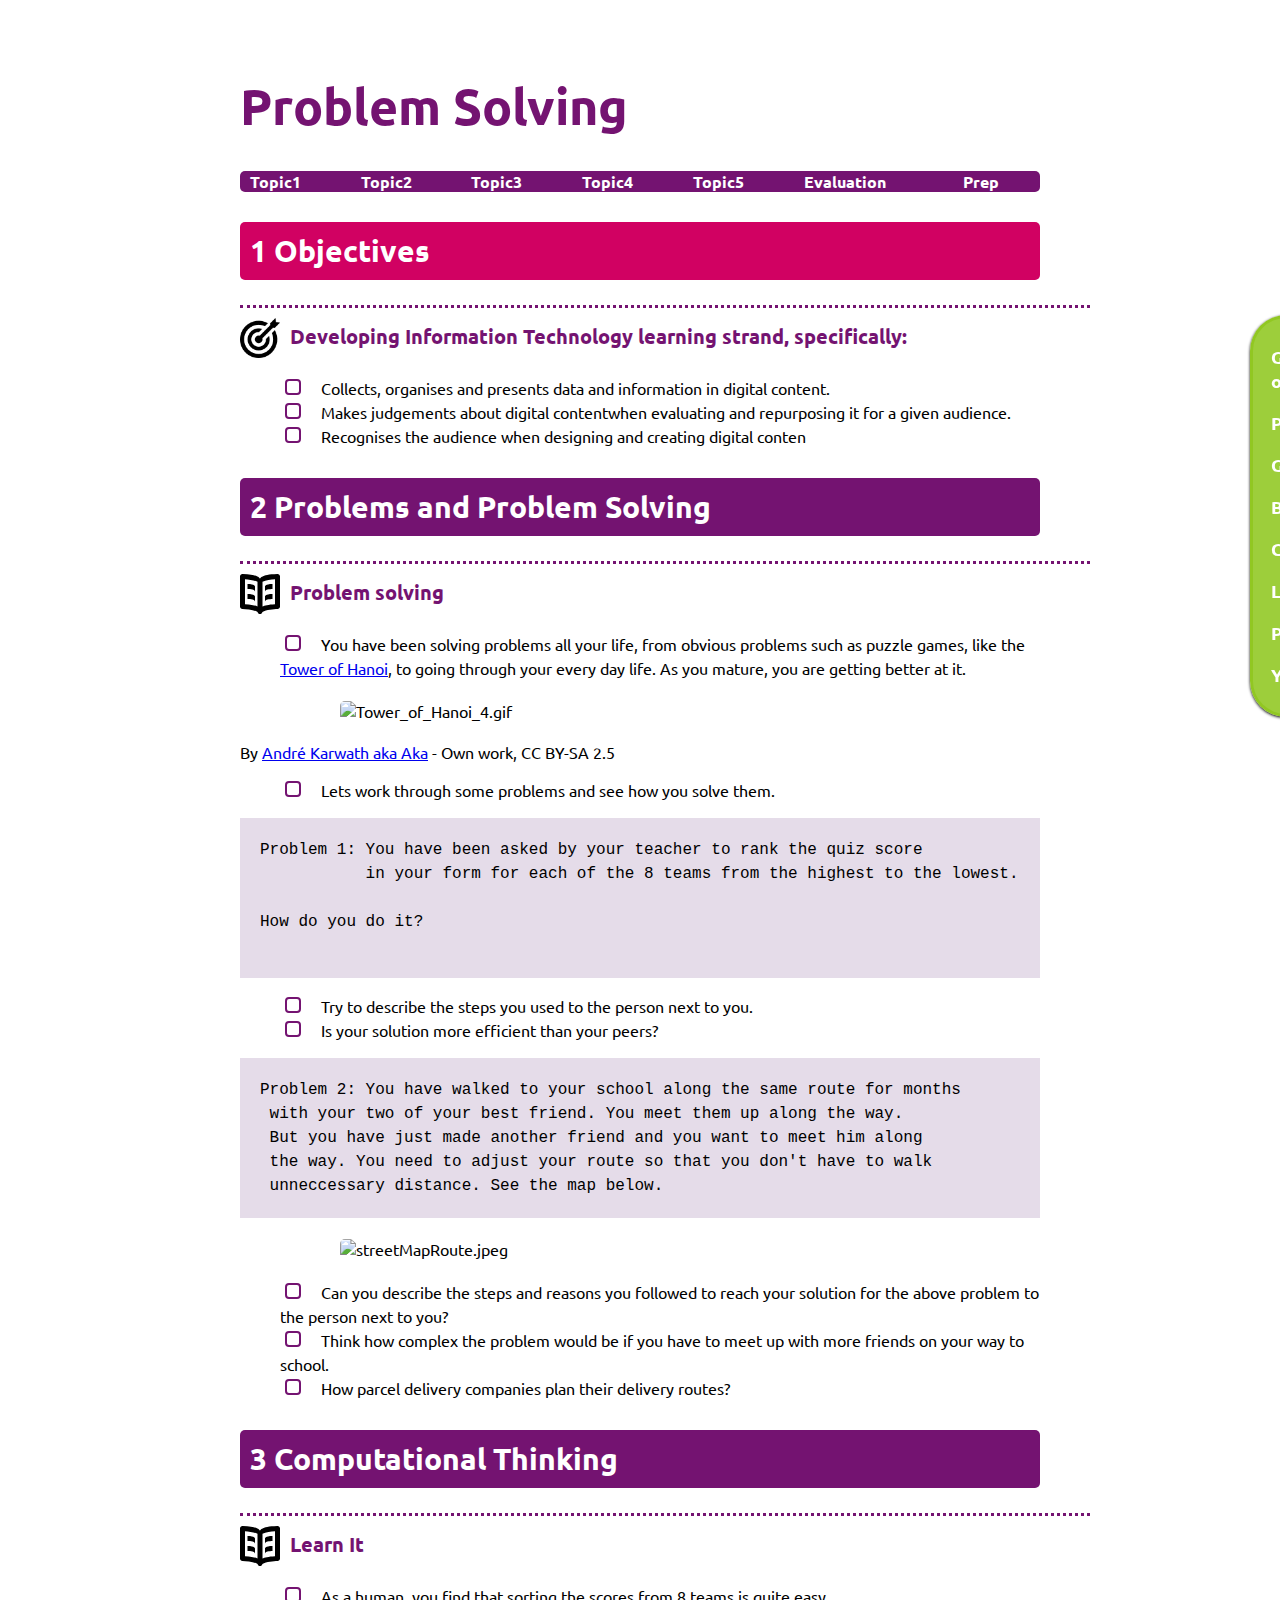
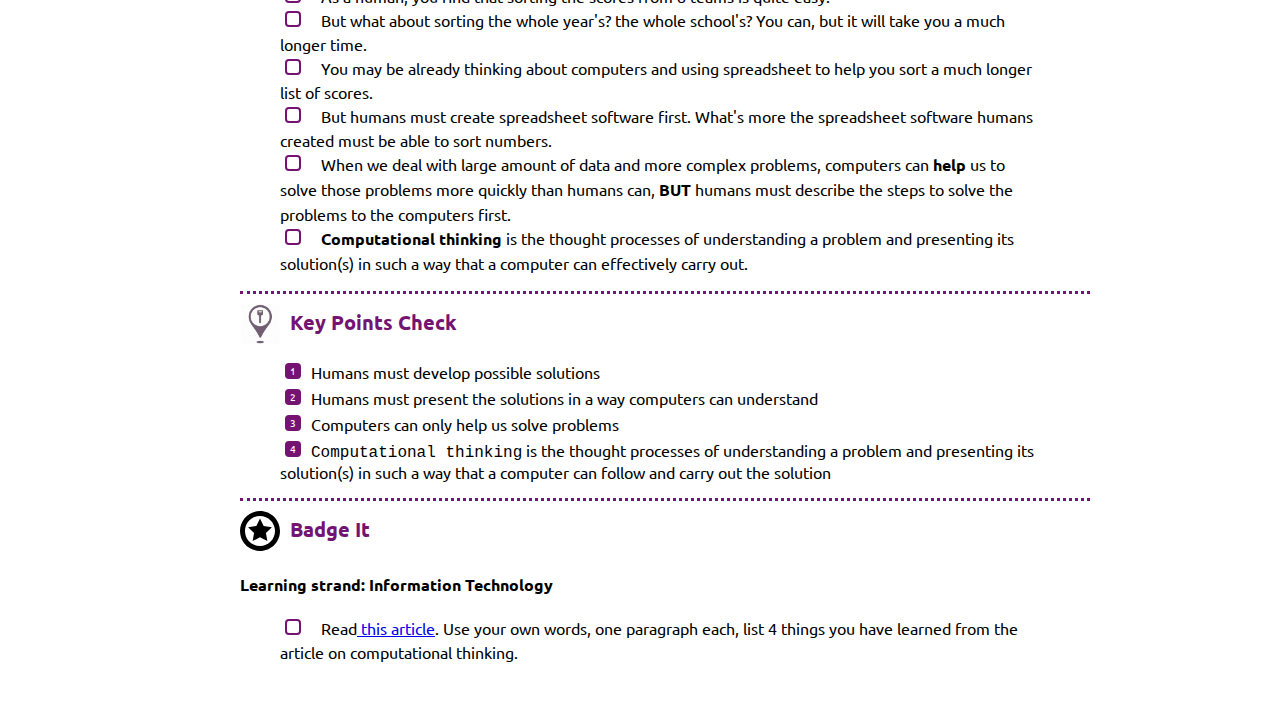
==== pages/1_Lesson.html @ 2495adf1 "updated js" ====
<?xml version="1.0" encoding="utf-8"?>
<!DOCTYPE html PUBLIC "-//W3C//DTD XHTML 1.0 Strict//EN"
"http://www.w3.org/TR/xhtml1/DTD/xhtml1-strict.dtd">
<html xmlns="http://www.w3.org/1999/xhtml" lang="en" xml:lang="en">
<head>
<meta http-equiv="Content-Type" content="text/html;charset=utf-8" />
<meta name="viewport" content="width=device-width, initial-scale=1" />
<title>Problem Solving</title>
<meta name="generator" content="Org mode" />
<meta name="author" content="X Ellis" />
<link rel="stylesheet" type="text/css" href="css/styles.css"/>
<link href='http://fonts.googleapis.com/css?family=Ubuntu+Mono|Ubuntu' rel='stylesheet' type='text/css'>
<script src="http://ajax.googleapis.com/ajax/libs/jquery/1.9.1/jquery.min.js" type="text/javascript"></script>
<script src="js/navbar.js" type="text/javascript"></script>
<script src="js/strikeThrough.js" type="text/javascript"></script>
<script type="text/javascript">
// @license magnet:?xt=urn:btih:e95b018ef3580986a04669f1b5879592219e2a7a&dn=public-domain.txt Public Domain
<!--/*--><![CDATA[/*><!--*/
     function CodeHighlightOn(elem, id)
     {
       var target = document.getElementById(id);
       if(null != target) {
         elem.classList.add("code-highlighted");
         target.classList.add("code-highlighted");
       }
     }
     function CodeHighlightOff(elem, id)
     {
       var target = document.getElementById(id);
       if(null != target) {
         elem.classList.remove("code-highlighted");
         target.classList.remove("code-highlighted");
       }
     }
    /*]]>*///-->
// @license-end
</script>
</head>
<body>
<div id="content">
<h1 class="title">Problem Solving</h1>

<div id="stickyribbon">
    <ul>
      <li><a href="1_Lesson.html">Topic1</a></li>
      <li><a href="2_Lesson.html">Topic2</a></li>
      <li><a href="3_Lesson.html">Topic3</a></li>
      <li><a href="4_Lesson.html">Topic4</a></li>
      <li><a href="5_Lesson.html">Topic5</a></li>
      <li><a href="Evaluation.html">Evaluation</a></li>
      <li><a href="homework.html">Prep</a></li>

    </ul>
  </div>

<div id="underlay" onclick="underlayoff()">
</div>
<div id="overlay" onclick="overlayoff()">
</div>
<div id=overlayMenu>
<p onclick="overlayon('hsla(0, 0%, 50%, 0.5)')">Grey overlay</p>
<p onclick="underlayon('hsla(300,100%,50%, 0.3)')">Pink</p>
<p onclick="underlayon('hsla(80, 90%, 40%, 0.4)')">Green</p>
<p onclick="underlayon('hsla(240,100%,50%,0.2)')">Blue</p>
<p onclick="underlayon('hsla(40,100%,50%,0.3)')">Cream</p>
<p onclick="underlayon('hsla(300,100%,40%,0.3)')">Liliac</p>
<p onclick="underlayon('hsla(300,100%,25%,0.3)')">Purple</p>
<p onclick="underlayon('hsla(60,100%,50%,0.3)')">Yellow</p>
</div>
<div id="outline-container-org417390e" class="outline-2 objectives">
<h2 id="org417390e"><span class="section-number-2">1</span> Objectives</h2>
<div class="outline-text-2" id="text-1">
</div>
<div id="outline-container-org5d5df6d" class="outline-3 learn">
<h3 id="org5d5df6d">Developing <b>Information Technology</b> learning strand, specifically:</h3>
<div class="outline-text-3" id="text-org5d5df6d">
<ul class="org-ul">
<li>Collects, organises and presents data and information in digital content.</li>
<li>Makes judgements about digital contentwhen evaluating and repurposing it for a given audience.</li>
<li>Recognises the audience when designing and creating digital conten</li>
</ul>
</div>
</div>
</div>
<div id="outline-container-orga547b68" class="outline-2 activity">
<h2 id="orga547b68"><span class="section-number-2">2</span> Problems and Problem Solving</h2>
<div class="outline-text-2" id="text-2">
</div>

<div id="outline-container-orgbf888e5" class="outline-3 learn">
<h3 id="orgbf888e5">Problem solving</h3>
<div class="outline-text-3" id="text-orgbf888e5">
<ul class="org-ul">
<li>You have been solving problems all your life, from obvious problems such as puzzle games, like the <a href="https://en.wikipedia.org/wiki/Tower_of_Hanoi">Tower of Hanoi</a>, to going through your every day life. As you mature, you are getting better at it.</li>
</ul>


<div id="org8a269d0" class="figure">
<p><img src="./img/Tower_of_Hanoi_4.gif" alt="Tower_of_Hanoi_4.gif" />
</p>
</div>

<p>
By <a href="https://commons.wikimedia.org/w/index.php?curid%3D85401">André Karwath aka Aka</a> - Own work, CC BY-SA 2.5
</p>

<ul class="org-ul">
<li>Lets work through some problems and see how you solve them.</li>
</ul>

<pre class="example">
Problem 1: You have been asked by your teacher to rank the quiz score 
	   in your form for each of the 8 teams from the highest to the lowest.

How do you do it? 

</pre>
<ul class="org-ul">
<li>Try to describe the steps you used to the person next to you.</li>
<li>Is your solution more efficient than your peers?</li>
</ul>


<pre class="example">
Problem 2: You have walked to your school along the same route for months
 with your two of your best friend. You meet them up along the way. 
 But you have just made another friend and you want to meet him along
 the way. You need to adjust your route so that you don't have to walk
 unneccessary distance. See the map below.
</pre>

<div id="org7ab7566" class="figure">
<p><img src="./img/streetMapRoute.jpeg" alt="streetMapRoute.jpeg" />
</p>
</div>

<ul class="org-ul">
<li>Can you describe the steps and reasons you followed to reach your solution for the above problem to the person next to you?</li>
<li>Think how complex the problem would be if you have to meet up with more friends on your way to school.</li>
<li>How parcel delivery companies plan their delivery routes?</li>
</ul>
</div>
</div>
</div>

<div id="outline-container-orgf8fdc38" class="outline-2 activity">
<h2 id="orgf8fdc38"><span class="section-number-2">3</span> Computational Thinking</h2>
<div class="outline-text-2" id="text-3">
</div>
<div id="outline-container-org9c35dc2" class="outline-3 learn">
<h3 id="org9c35dc2">Learn It</h3>
<div class="outline-text-3" id="text-org9c35dc2">
<ul class="org-ul">
<li>As a human, you find that sorting the scores from 8 teams is quite easy.</li>
<li>But what about sorting the whole year's? the whole school's? You can, but it will take you a much longer time.</li>
<li>You may be already thinking about computers and using spreadsheet to help you sort a much longer list of scores.</li>
<li>But humans must create spreadsheet software first. What's more the spreadsheet software humans created must be able to sort numbers.</li>
<li>When we deal with large amount of data and more complex problems, computers can <b>help</b> us to solve those problems more quickly than humans can, <b>BUT</b> humans must describe the steps to solve the problems to the computers first.</li>
<li><b>Computational thinking</b> is the thought processes of understanding a problem and presenting its solution(s) in such a way that a computer can effectively carry out.</li>
</ul>
</div>
</div>

<div id="outline-container-orge71a088" class="outline-3 key">
<h3 id="orge71a088">Key Points Check</h3>
<div class="outline-text-3" id="text-orge71a088">
<ol class="org-ol">
<li>Humans must develop possible solutions</li>
<li>Humans must present the solutions in a way computers can understand</li>
<li>Computers can only help us solve problems</li>
<li><code>Computational thinking</code> is the thought processes of understanding a problem and presenting its solution(s) in such a way that a computer can follow and carry out the solution</li>
</ol>
</div>
</div>
<div id="outline-container-org8fd974e" class="outline-3 badge">
<h3 id="org8fd974e">Badge It</h3>
<div class="outline-text-3" id="text-org8fd974e">
</div>
<div id="outline-container-org3218af1" class="outline-4">
<h4 id="org3218af1">Learning strand: <b>Information Technology</b></h4>
<div class="outline-text-4" id="text-org3218af1">
<ul class="org-ul">
<li>Read<a href="http://www.bcs.org/content/ConWebDoc/55416"> this article</a>. Use your own words, one paragraph each, list 4 things you have learned from the article on computational thinking.</li>
</ul>
</div>
</div>
</div>
</div>
</div>
</body>
</html>
---- pages/css/styles.css ----
/*YEAR 7 Colours*/
/*
@scheme-color: #0071BB;
@scheme-color-secondary: #E0E7F5;
*/
/*YEAR 8 Colours*/
/*YEAR 9 Colours*/
/*
@scheme-color: #D12229;
@scheme-color-secondary: #F7E4DC;
*/
/*!
 * "Fork me on GitHub" CSS ribbon v0.1.1 | MIT License
 * https://github.com/simonwhitaker/github-fork-ribbon-css
*/
/* Left will inherit from right (so we don't need to duplicate code) */
.github-fork-ribbon {
  /* The right and left classes determine the side we attach our banner to */
  position: absolute;
  /* Add a bit of padding to give some substance outside the "stitching" */
  padding: 2px 0;
  /* Set the base colour */
  background-color: #741371;
  /* Set a gradient: transparent black at the top to almost-transparent black at the bottom */
  background-image: -webkit-gradient(linear, left top, left bottom, from(rgba(0, 0, 0, 0)), to(rgba(0, 0, 0, 0.15)));
  background-image: -webkit-linear-gradient(top, rgba(0, 0, 0, 0), rgba(0, 0, 0, 0.15));
  background-image: -moz-linear-gradient(top, rgba(0, 0, 0, 0), rgba(0, 0, 0, 0.15));
  background-image: -ms-linear-gradient(top, rgba(0, 0, 0, 0), rgba(0, 0, 0, 0.15));
  background-image: -o-linear-gradient(top, rgba(0, 0, 0, 0), rgba(0, 0, 0, 0.15));
  background-image: linear-gradient(to bottom, rgba(0, 0, 0, 0), rgba(0, 0, 0, 0.15));
  /* Add a drop shadow */
  -webkit-box-shadow: 0 2px 3px 0 rgba(0, 0, 0, 0.5);
  -moz-box-shadow: 0 2px 3px 0 rgba(0, 0, 0, 0.5);
  box-shadow: 0 2px 3px 0 rgba(0, 0, 0, 0.5);
  /* Set the font */
  font: 700 13px "Helvetica Neue", Helvetica, Arial, sans-serif;
  z-index: 9999;
  pointer-events: auto;
}
.github-fork-ribbon a,
.github-fork-ribbon a:hover {
  /* Set the text properties */
  color: #fff;
  text-decoration: none;
  text-shadow: 0 -1px rgba(0, 0, 0, 0.5);
  text-align: center;
  /* Set the geometry. If you fiddle with these you'll also need
     to tweak the top and right values in .github-fork-ribbon. */
  width: 200px;
  line-height: 20px;
  /* Set the layout properties */
  display: inline-block;
  padding: 2px 0;
  /* Add "stitching" effect */
  border-width: 1px 0;
  border-style: dotted;
  border-color: #fff;
  border-color: rgba(255, 255, 255, 0.7);
}
.github-fork-ribbon-wrapper {
  width: 150px;
  height: 150px;
  position: absolute;
  overflow: hidden;
  top: 0;
  z-index: 9999;
  pointer-events: none;
}
.github-fork-ribbon-wrapper.fixed {
  position: fixed;
}
.github-fork-ribbon-wrapper.left {
  left: 0;
}
.github-fork-ribbon-wrapper.right {
  right: 0;
}
.github-fork-ribbon-wrapper.left-bottom {
  position: fixed;
  top: inherit;
  bottom: 0;
  left: 0;
}
.github-fork-ribbon-wrapper.right-bottom {
  position: fixed;
  top: inherit;
  bottom: 0;
  right: 0;
}
.github-fork-ribbon-wrapper.right .github-fork-ribbon {
  top: 42px;
  right: -43px;
  -webkit-transform: rotate(45deg);
  -moz-transform: rotate(45deg);
  -ms-transform: rotate(45deg);
  -o-transform: rotate(45deg);
  transform: rotate(45deg);
}
.github-fork-ribbon-wrapper.left .github-fork-ribbon {
  top: 42px;
  left: -43px;
  -webkit-transform: rotate(-45deg);
  -moz-transform: rotate(-45deg);
  -ms-transform: rotate(-45deg);
  -o-transform: rotate(-45deg);
  transform: rotate(-45deg);
}
.github-fork-ribbon-wrapper.left-bottom .github-fork-ribbon {
  top: 80px;
  left: -43px;
  -webkit-transform: rotate(45deg);
  -moz-transform: rotate(45deg);
  -ms-transform: rotate(45deg);
  -o-transform: rotate(45deg);
  transform: rotate(45deg);
}
.github-fork-ribbon-wrapper.right-bottom .github-fork-ribbon {
  top: 80px;
  right: -43px;
  -webkit-transform: rotate(-45deg);
  -moz-transform: rotate(-45deg);
  -ms-transform: rotate(-45deg);
  -o-transform: rotate(-45deg);
  transform: rotate(-45deg);
}
/*Main Styles*/
* {
  margin: 0px padding: 0px;
  font: Arial, Helvetica, sans-serif;
}
html {
  font-family: 'Ubuntu', Helvetica, Arial, sans-serif;
  text-align: center;
  background: #FFF;
}
body {
  max-width: 800px;
  background: #FFFFFF;
  text-align: left;
  padding: 20px;
  font-size: 16px;
  margin: 20px auto;
  clear: both;
}
p code {
  border-radius: 4px 4px 4px 4px;
  background: #E5DCE9;
  padding: 2px 5px;
  -webkit-hyphens: none;
  -moz-hyphens: none;
  hyphens: none;
  white-space: pre-wrap;
  /* css-3 */
  white-space: -moz-pre-wrap !important;
  /* Mozilla, since 1999 */
  white-space: -pre-wrap;
  /* Opera 4-6 */
  white-space: -o-pre-wrap;
  /* Opera 7 */
}
pre {
  font-size: 16px;
  font-family: 'Ubuntu mono', "Courier New", Courier, monospace;
  font-weight: 400;
  line-height: 1.5;
  clear: both;
  background: #E5DCE9;
  padding: 20px;
  -webkit-hyphens: none;
  -moz-hyphens: none;
  hyphens: none;
  overflow: auto;
}
/* CSS For Lesson*/
.link-heading {
  font-size: 15px;
  background: #741371;
  margin-top: 10px;
  padding: 10px 10px;
  border-radius: 3px;
}
.link-heading a:link {
  color: #FFFFFF;
}
.link-heading a:visited {
  color: #FFFFFF;
}
.link-heading a:hover {
  color: #808080;
}
.link-heading a:link {
  color: #FFFFFF;
}
h1 {
  font-size: 50px;
  color: #741371;
  margin-left: auto;
  margin-right: auto;
}
.activity h2 {
  font-size: 30px;
  color: #FFF;
  background: #741371;
  margin-top: 30px;
  padding: 10px 10px;
  border-radius: 5px;
}
.activity img,
video {
  padding: 5px;
  border-radius: 10px;
  margin-left: auto;
  margin-right: auto;
  display: block;
  max-width: 600px;
}
.activity iframe,
object {
  padding: 5px;
  margin-left: auto;
  margin-right: auto;
  display: block;
  max-width: 1000px;
}
.objectives h2 {
  font-size: 30px;
  color: #FFF;
  background: #d10162;
  margin-top: 30px;
  padding: 10px 10px;
  border-radius: 5px;
}
/* CSS for sub activities*/
.learn h3 {
  background-image: url(icons/Learn.svg);
}
.key h3 {
  background-image: url(icons/keypoint.png);
}
.silver h3 {
  background-image: url(icons/silver.png);
}
.gold h3 {
  background-image: url(icons/gold.png);
}
.platinum h3 {
  background-image: url(icons/platinum.png);
}
.research h3 {
  background-image: url(icons/Research.png);
}
.design h3 {
  background-image: url(icons/Design.png);
}
.build h3 {
  background-image: url(icons/Build.png);
}
.test h3 {
  background-image: url(icons/Test.png);
}
.run h3 {
  background-image: url(icons/Run.svg);
}
.document h3 {
  background-image: url(icons/Document.png);
}
.code h3 {
  background-image: url(icons/Code.svg);
}
.program h3 {
  background-image: url(icons/Program.png);
}
.try h3 {
  background-image: url(icons/Try.svg);
}
.badge h3 {
  background-image: url(icons/Badge.svg);
}
.save h3 {
  background-image: url(icons/Save.svg);
}
.objectives h3 {
  background-image: url(icons/objectives.png);
}
h3 {
  color: #741371;
  background-position: 0px 10px;
  background-size: 40px 40px;
  background-repeat: no-repeat;
  margin-bottom: 10px;
  margin-top: 10px;
  padding-bottom: 10px;
  padding-top: 15px;
  padding-left: 50px;
  font-size: 20px;
  /*float: left;*/
  width: 100%;
  border-top: 3px dotted #741371;
}
/*CSS FOR LISTS*/
.org-ul li:before {
  clear: none;
  font-size: 16px;
  line-height: 24px;
  margin-top: 3px;
  list-style-position: outside;
  margin-left: 5px;
  content: " ";
  border-radius: 4px;
  border: 2px solid #741371;
  padding: 6px 6px;
  margin-right: 20px;
  float: left;
}
.org-ol {
  list-style-type: none;
  list-style-type: decimal !ie;
  /*IE 7- hack*/
  counter-reset: li-counter;
}
.org-ol > li {
  position: relative;
  margin-bottom: 6px;
}
.org-ol > li:before {
  clear: none;
  color: white;
  background-color: #741371;
  font-size: 10px;
  line-height: 10px;
  margin: 1px;
  list-style-position: outside;
  margin-left: 5px;
  content: " ";
  border-radius: 4px;
  padding: 3px 5px 3px 5px;
  margin-right: 10px;
  float: left;
  content: counter(li-counter);
  counter-increment: li-counter;
}
.org-ul {
  list-style-type: none;
  line-height: 24px;
}
blockquote {
  text-align: center;
  font-family: Georgia,serif;
  font-size: 18px;
  font-style: italic;
  width: 600px;
  margin-left: 100px;
  padding: 0.25em 40px;
  line-height: 1.45;
  position: relative;
  color: #383838;
}
blockquote:before {
  display: block;
  content: "\201C";
  font-size: 80px;
  position: absolute;
  left: -20px;
  top: -20px;
  color: #7a7a7a;
}
blockquote:after {
  display: block;
  content: "\201D";
  font-size: 80px;
  position: absolute;
  right: -20px;
  bottom: -60px;
  color: #7a7a7a;
}
blockquote cite {
  color: #999999;
  font-size: 14px;
  display: block;
  margin-top: 5px;
}
blockquote cite:before {
  content: "\2014 \2009";
}
/*TABLES GRRR*/
table {
  border: 1px solid #741371;
  border-collapse: collapse;
  width: 100%;
  text-align: center;
}
table th {
  background: #E5DCE9;
  border: 1px solid #741371;
  color: #741371;
}
table td {
  border: 1px solid #741371;
}
/*Maths*/
math {
  font-size: 200%;
}
/*Floating Nav Bar*/
#stickyribbon {
  width: 800px;
  background: #741371;
  border-radius: 5px;
  position: static;
  top: 0
	      margin:15px 0;
}
#stickyribbon ul {
  display: table;
  width: 100%;
  list-style-type: none;
  padding: 0;
  margin: 0;
}
#stickyribbon li {
  display: table-cell;
  font-size: 16px;
  font-weight: bold;
  vertical-align: middle;
  padding: 0 10px;
}
#stickyribbon li a {
  display: block;
  color: #fff;
  text-decoration: none;
}
#stickyribbon li a:hover {
  color: #E5DCE9;
}
.strike {
  text-decoration: line-through;
}
/* CSS for overlay colours */
#overlayMenu {
  position: fixed;
  right: -3em;
  transition: 0.3s;
  top: 40%;
  width: 3em;
  margin: -2.5em 0 0 0;
  z-index: 5;
  background: rgba(133, 194, 10, 0.8);
  color: white;
  font-weight: bold;
  font-size: large;
  text-align: left;
  border: solid rgba(133, 194, 10, 0.5);
  border-right: none;
  padding: 0.5em 0.5em 0.5em 1em;
  box-shadow: 0 1px 3px black;
  border-radius: 2em 0.5em 0.5em 2em;
}
#overlayMenu ul {
  list-style-type: none;
}
#overlayMenu:hover {
  right: 0;
}
#overlay {
  position: fixed;
  display: none;
  width: 100%;
  height: 100%;
  top: 0;
  left: 0;
  right: 0;
  bottom: 0;
  /* background-color: rgba(0,0,0,0.5);*/
  z-index: 2;
  cursor: pointer;
}
#underlay {
  position: fixed;
  display: none;
  width: 100%;
  height: 100%;
  top: 0;
  left: 0;
  right: 0;
  bottom: 0;
  /* background-color: rgba(0,0,0,0.5);*/
  z-index: 0;
  cursor: pointer;
}
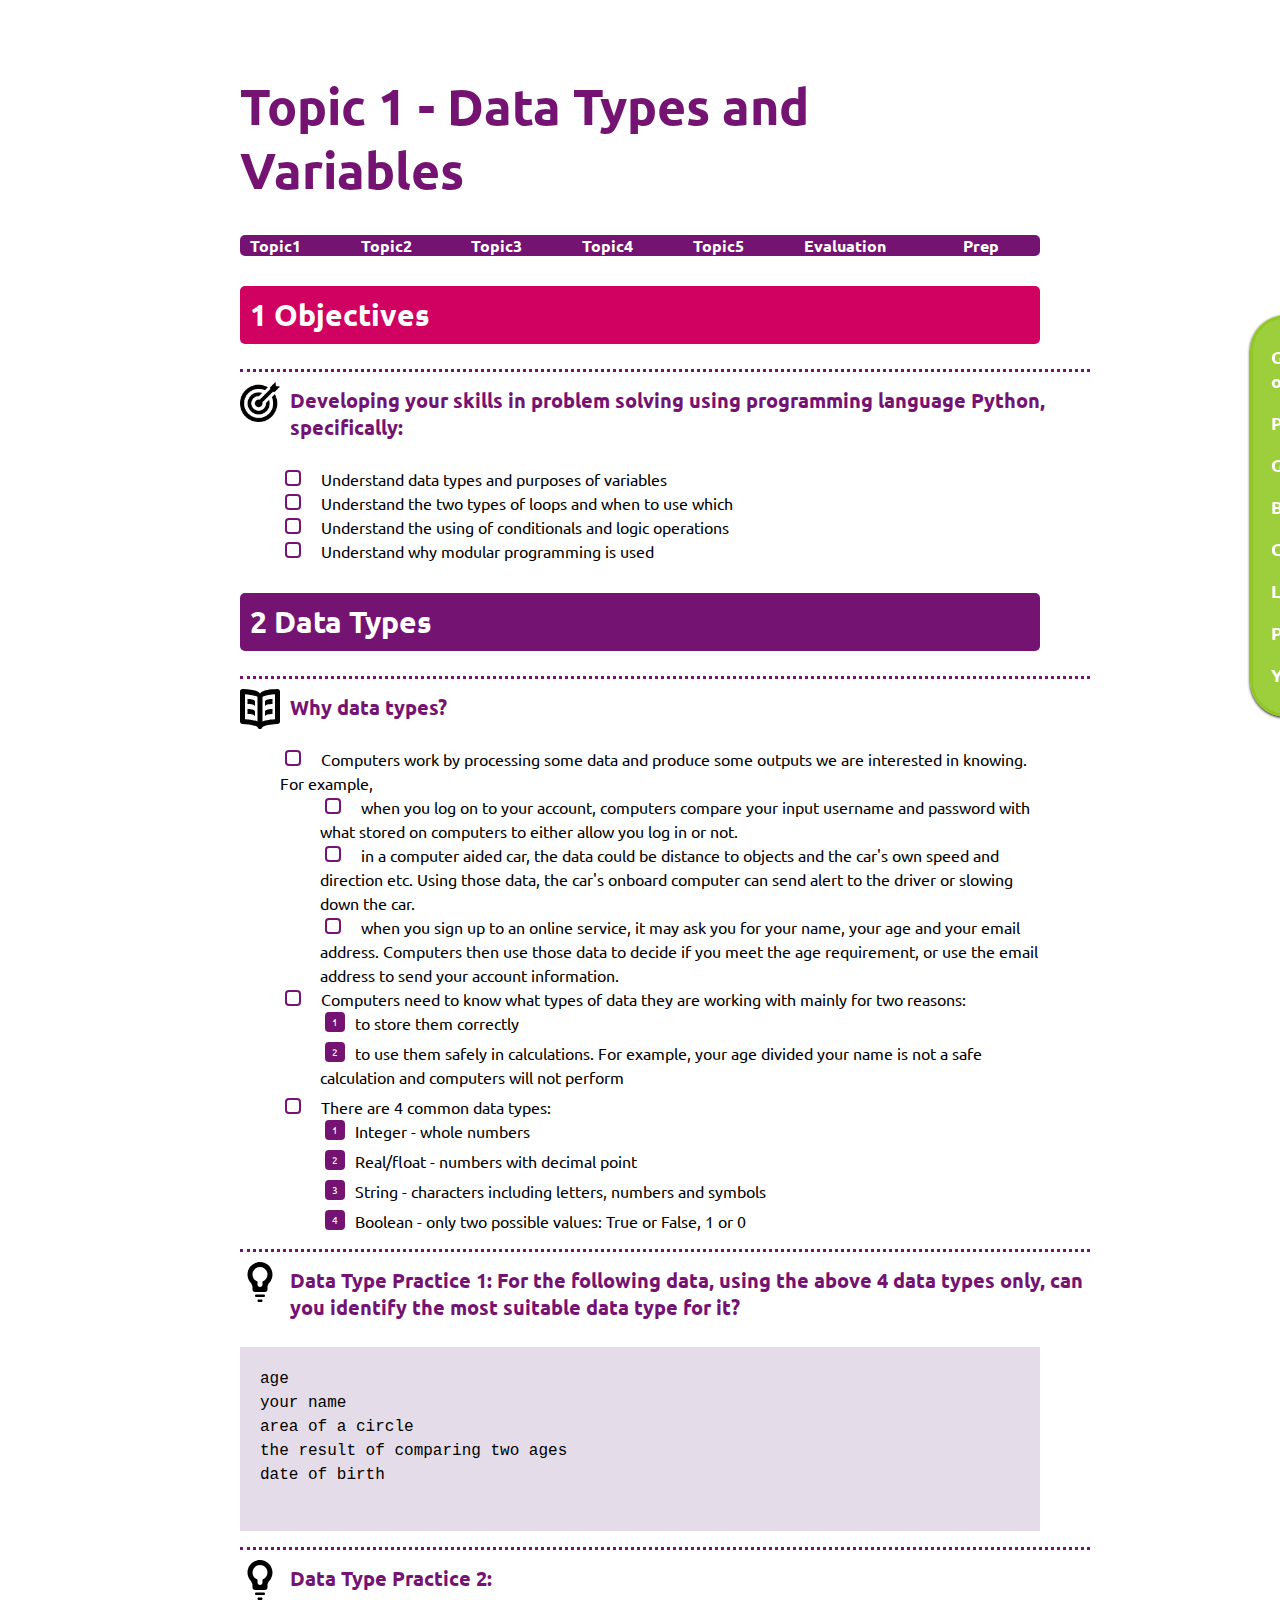
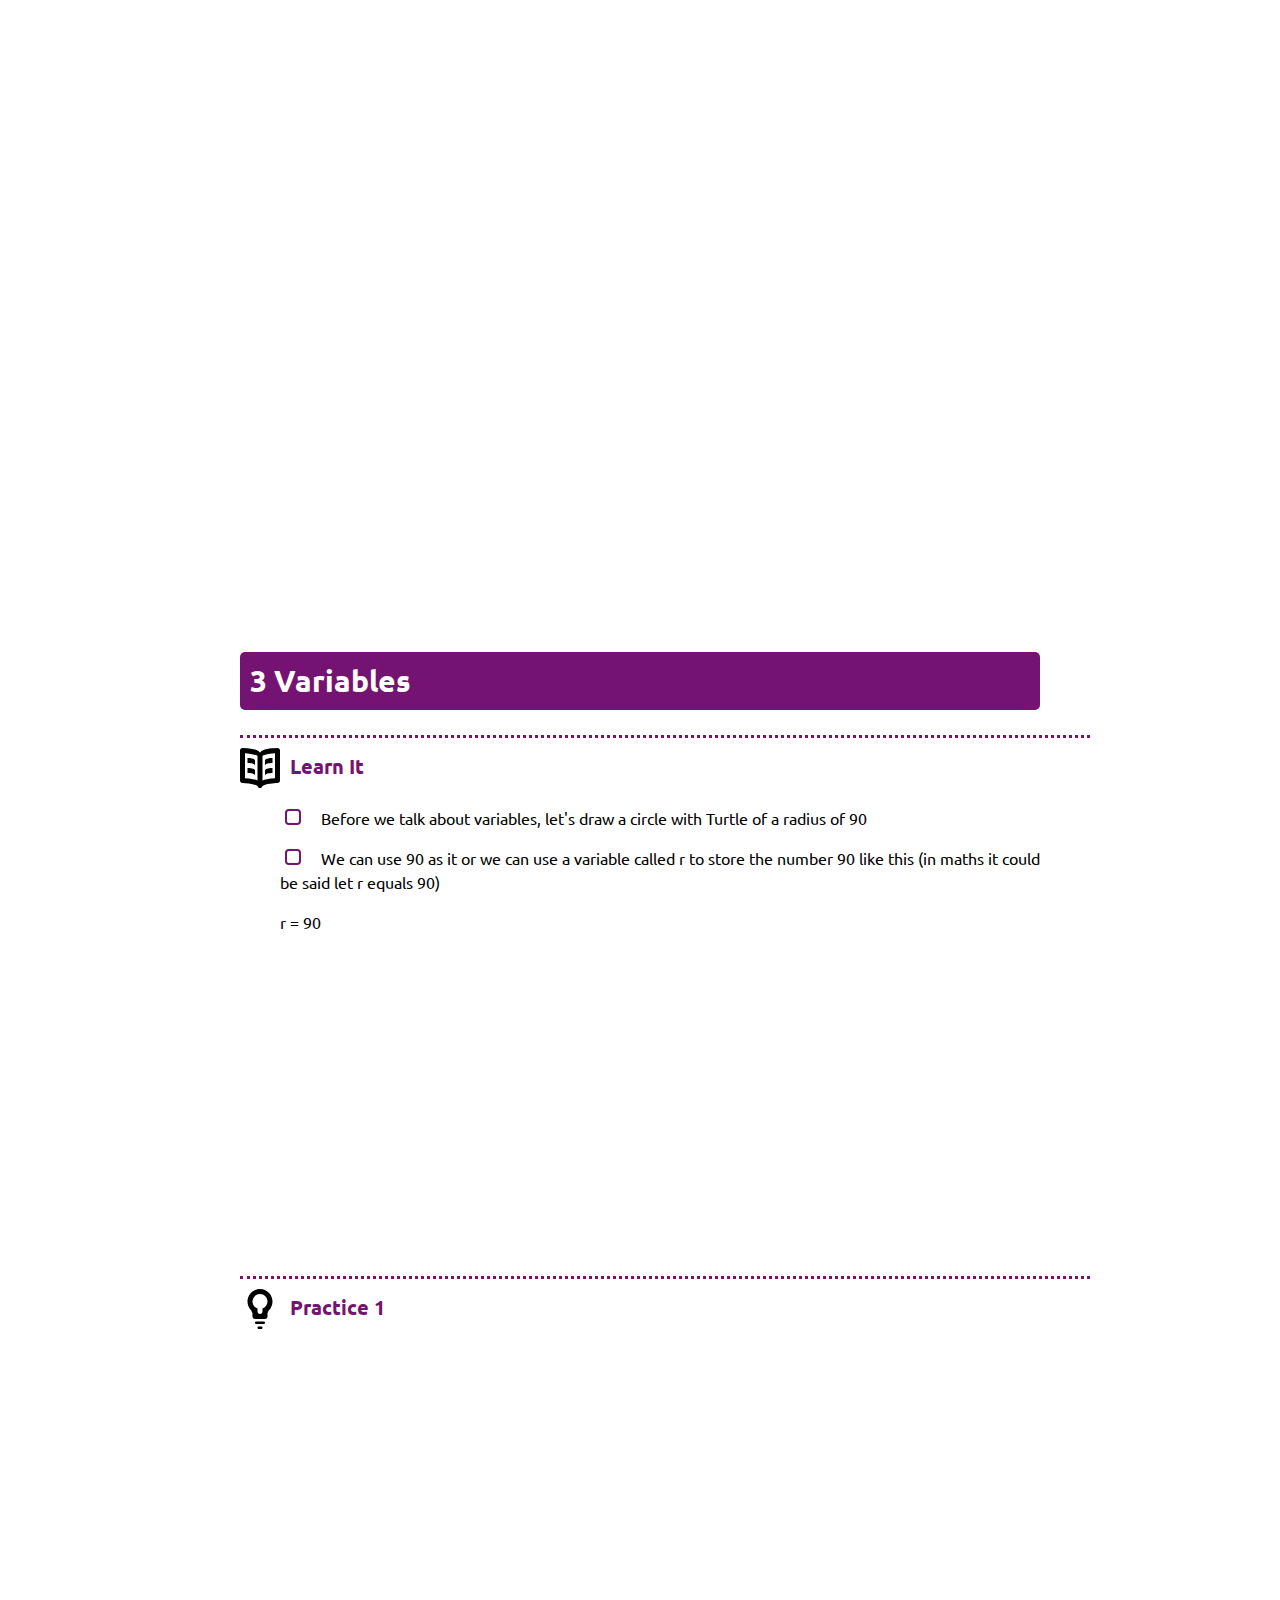
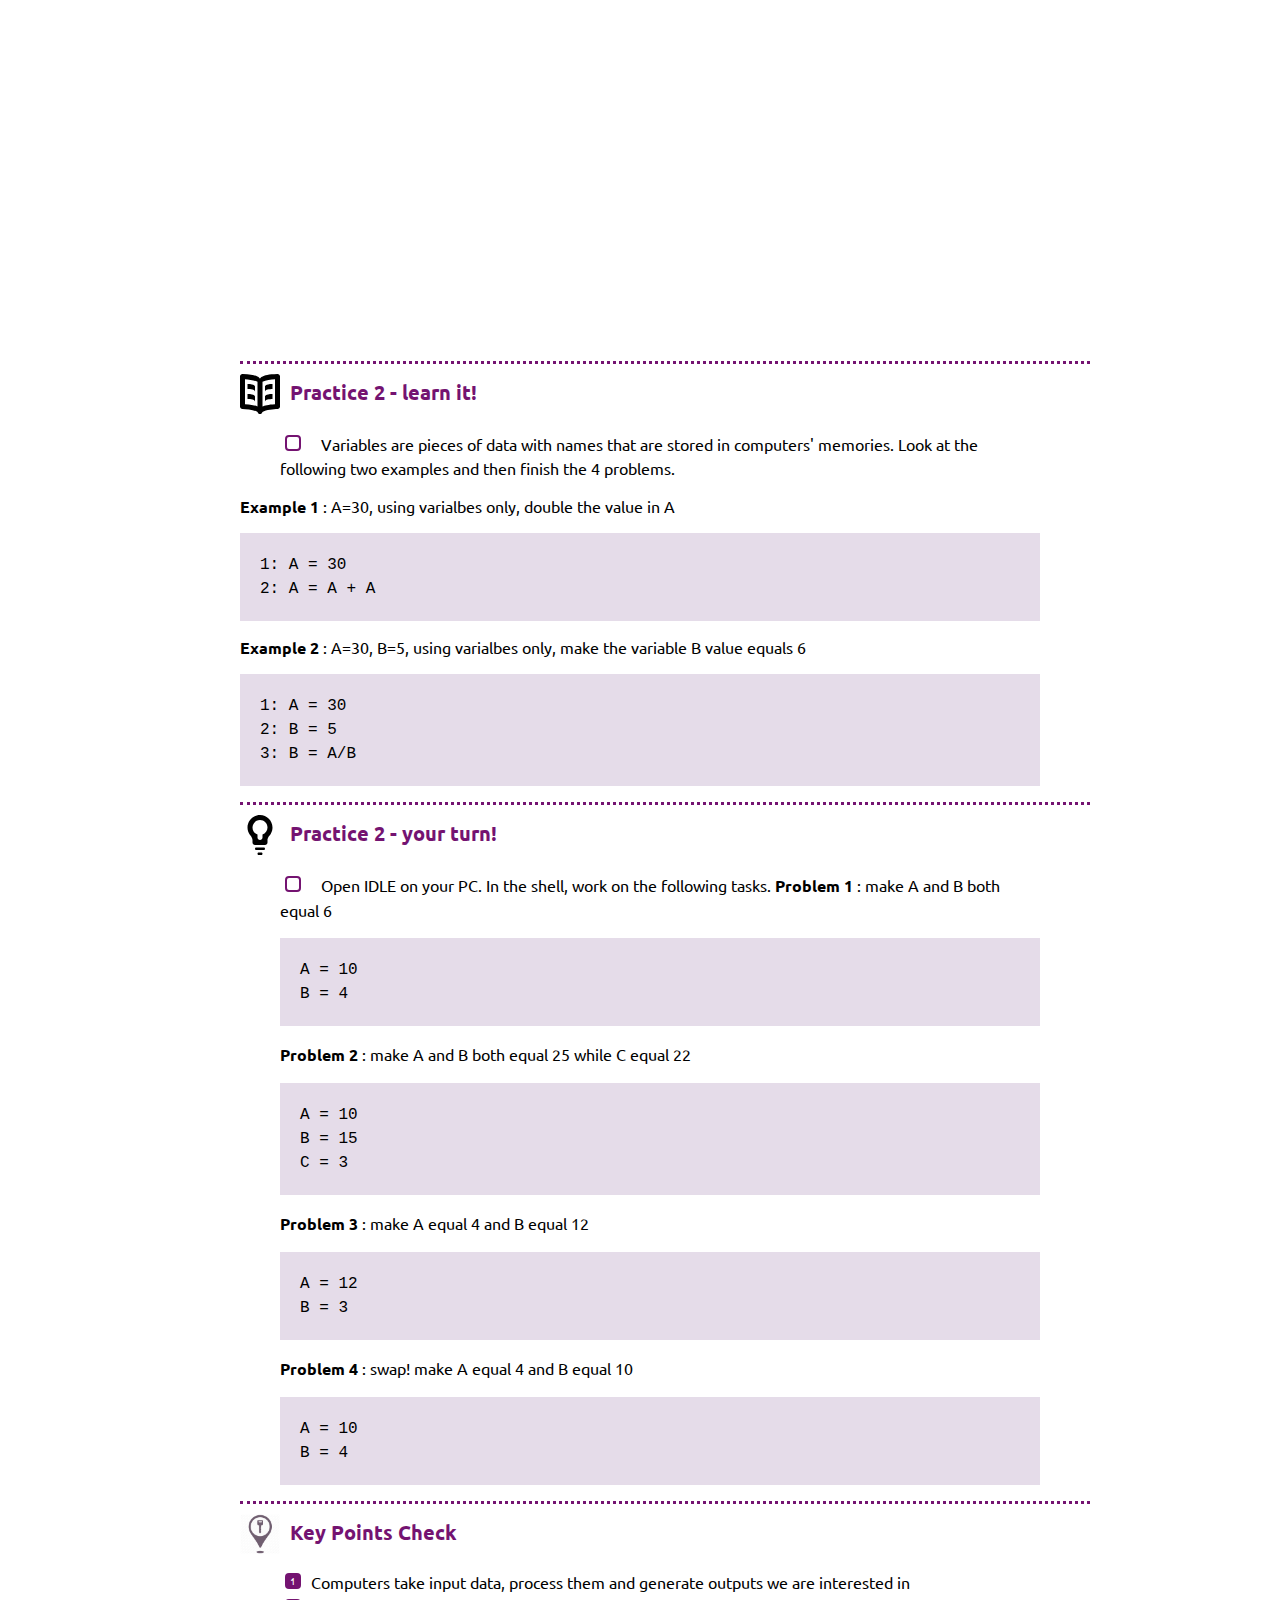
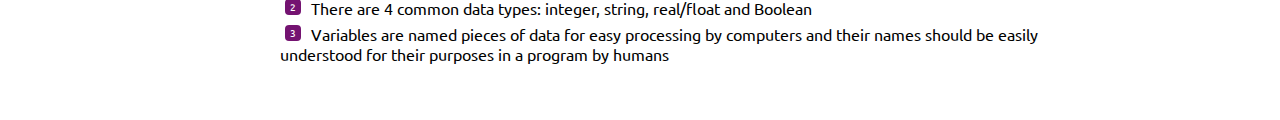
==== commit 8c95bc96: "added more contents to L1 and L2" ====
--- a/pages/1_Lesson.html
+++ b/pages/1_Lesson.html
@@ -5,7 +5,7 @@
 <head>
 <meta http-equiv="Content-Type" content="text/html;charset=utf-8" />
 <meta name="viewport" content="width=device-width, initial-scale=1" />
-<title>Problem Solving</title>
+<title>Topic 1 - Data Types and Variables</title>
 <meta name="generator" content="Org mode" />
 <meta name="author" content="X Ellis" />
 <link rel="stylesheet" type="text/css" href="css/styles.css"/>
@@ -38,7 +38,7 @@
 </head>
 <body>
 <div id="content">
-<h1 class="title">Problem Solving</h1>
+<h1 class="title">Topic 1 - Data Types and Variables</h1>
 
 <div id="stickyribbon">
     <ul>
@@ -49,7 +49,6 @@
       <li><a href="5_Lesson.html">Topic5</a></li>
       <li><a href="Evaluation.html">Evaluation</a></li>
       <li><a href="homework.html">Prep</a></li>
-
     </ul>
   </div>
 
@@ -67,122 +66,185 @@
 <p onclick="underlayon('hsla(300,100%,25%,0.3)')">Purple</p>
 <p onclick="underlayon('hsla(60,100%,50%,0.3)')">Yellow</p>
 </div>
-<div id="outline-container-org417390e" class="outline-2 objectives">
-<h2 id="org417390e"><span class="section-number-2">1</span> Objectives</h2>
+<div id="outline-container-orgb9fd566" class="outline-2 objectives">
+<h2 id="orgb9fd566"><span class="section-number-2">1</span> Objectives</h2>
 <div class="outline-text-2" id="text-1">
 </div>
-<div id="outline-container-org5d5df6d" class="outline-3 learn">
-<h3 id="org5d5df6d">Developing <b>Information Technology</b> learning strand, specifically:</h3>
-<div class="outline-text-3" id="text-org5d5df6d">
-<ul class="org-ul">
-<li>Collects, organises and presents data and information in digital content.</li>
-<li>Makes judgements about digital contentwhen evaluating and repurposing it for a given audience.</li>
-<li>Recognises the audience when designing and creating digital conten</li>
-</ul>
-</div>
-</div>
-</div>
-<div id="outline-container-orga547b68" class="outline-2 activity">
-<h2 id="orga547b68"><span class="section-number-2">2</span> Problems and Problem Solving</h2>
+<div id="outline-container-org35042bb" class="outline-3 learn">
+<h3 id="org35042bb">Developing your skills in problem solving using programming language Python, specifically:</h3>
+<div class="outline-text-3" id="text-org35042bb">
+<ul class="org-ul">
+<li>Understand data types and purposes of variables</li>
+<li>Understand the two types of loops and when to use which</li>
+<li>Understand the using of conditionals and logic operations</li>
+<li>Understand why modular programming is used</li>
+</ul>
+</div>
+</div>
+</div>
+<div id="outline-container-orgdf0fa8a" class="outline-2 activity">
+<h2 id="orgdf0fa8a"><span class="section-number-2">2</span> Data Types</h2>
 <div class="outline-text-2" id="text-2">
 </div>
 
-<div id="outline-container-orgbf888e5" class="outline-3 learn">
-<h3 id="orgbf888e5">Problem solving</h3>
-<div class="outline-text-3" id="text-orgbf888e5">
-<ul class="org-ul">
-<li>You have been solving problems all your life, from obvious problems such as puzzle games, like the <a href="https://en.wikipedia.org/wiki/Tower_of_Hanoi">Tower of Hanoi</a>, to going through your every day life. As you mature, you are getting better at it.</li>
-</ul>
-
-
-<div id="org8a269d0" class="figure">
-<p><img src="./img/Tower_of_Hanoi_4.gif" alt="Tower_of_Hanoi_4.gif" />
-</p>
-</div>
-
-<p>
-By <a href="https://commons.wikimedia.org/w/index.php?curid%3D85401">André Karwath aka Aka</a> - Own work, CC BY-SA 2.5
-</p>
-
-<ul class="org-ul">
-<li>Lets work through some problems and see how you solve them.</li>
-</ul>
-
+<div id="outline-container-org9f8e56d" class="outline-3 learn">
+<h3 id="org9f8e56d">Why data types?</h3>
+<div class="outline-text-3" id="text-org9f8e56d">
+<ul class="org-ul">
+<li>Computers work by processing some data and produce some outputs we are interested in knowing.  For example,
+<ul class="org-ul">
+<li>when you log on to your account, computers compare your input username and password with what stored on computers to either allow you log in or not.</li>
+<li>in a computer aided car, the data could be distance to objects and the car's own speed and direction etc. Using those data, the car's onboard computer can send alert to the driver or slowing down the car.</li>
+<li>when you sign up to an online service, it may ask you for your name, your age and your email address. Computers then use those data to decide if you meet the age requirement, or use the email address to send your account information.</li>
+</ul></li>
+<li>Computers need to know what types of data they are working with mainly for two reasons:
+<ol class="org-ol">
+<li>to store them correctly</li>
+<li>to use them safely in calculations. For example, your age divided your name is not a safe calculation and computers will not perform</li>
+</ol></li>
+
+<li>There are 4 common data types:
+<ol class="org-ol">
+<li>Integer - whole numbers</li>
+<li>Real/float - numbers with decimal point</li>
+<li>String - characters including letters, numbers and symbols</li>
+<li>Boolean - only two possible values: True or False, 1 or 0</li>
+</ol></li>
+</ul>
+</div>
+</div>
+
+<div id="outline-container-orgeb4d96b" class="outline-3 try">
+<h3 id="orgeb4d96b">Data Type Practice 1: For the following data, using the above 4 data types only, can you identify the most suitable data type for it?</h3>
+<div class="outline-text-3" id="text-orgeb4d96b">
 <pre class="example">
-Problem 1: You have been asked by your teacher to rank the quiz score 
-	   in your form for each of the 8 teams from the highest to the lowest.
-
-How do you do it? 
-
-</pre>
-<ul class="org-ul">
-<li>Try to describe the steps you used to the person next to you.</li>
-<li>Is your solution more efficient than your peers?</li>
-</ul>
-
-
-<pre class="example">
-Problem 2: You have walked to your school along the same route for months
- with your two of your best friend. You meet them up along the way. 
- But you have just made another friend and you want to meet him along
- the way. You need to adjust your route so that you don't have to walk
- unneccessary distance. See the map below.
-</pre>
-
-<div id="org7ab7566" class="figure">
-<p><img src="./img/streetMapRoute.jpeg" alt="streetMapRoute.jpeg" />
-</p>
-</div>
-
-<ul class="org-ul">
-<li>Can you describe the steps and reasons you followed to reach your solution for the above problem to the person next to you?</li>
-<li>Think how complex the problem would be if you have to meet up with more friends on your way to school.</li>
-<li>How parcel delivery companies plan their delivery routes?</li>
-</ul>
-</div>
-</div>
-</div>
-
-<div id="outline-container-orgf8fdc38" class="outline-2 activity">
-<h2 id="orgf8fdc38"><span class="section-number-2">3</span> Computational Thinking</h2>
+age
+your name
+area of a circle
+the result of comparing two ages
+date of birth
+
+</pre>
+</div>
+</div>
+
+<div id="outline-container-org7893ab9" class="outline-3 try">
+<h3 id="org7893ab9">Data Type Practice 2:</h3>
+<div class="outline-text-3" id="text-org7893ab9">
+<iframe src="https://trinket.io/embed/python/400c76a603" width="100%" height="600" frameborder="0" marginwidth="0" marginheight="0" allowfullscreen></iframe>
+</div>
+</div>
+</div>
+
+
+
+<div id="outline-container-org37ed963" class="outline-2 activity">
+<h2 id="org37ed963"><span class="section-number-2">3</span> Variables</h2>
 <div class="outline-text-2" id="text-3">
 </div>
-<div id="outline-container-org9c35dc2" class="outline-3 learn">
-<h3 id="org9c35dc2">Learn It</h3>
-<div class="outline-text-3" id="text-org9c35dc2">
-<ul class="org-ul">
-<li>As a human, you find that sorting the scores from 8 teams is quite easy.</li>
-<li>But what about sorting the whole year's? the whole school's? You can, but it will take you a much longer time.</li>
-<li>You may be already thinking about computers and using spreadsheet to help you sort a much longer list of scores.</li>
-<li>But humans must create spreadsheet software first. What's more the spreadsheet software humans created must be able to sort numbers.</li>
-<li>When we deal with large amount of data and more complex problems, computers can <b>help</b> us to solve those problems more quickly than humans can, <b>BUT</b> humans must describe the steps to solve the problems to the computers first.</li>
-<li><b>Computational thinking</b> is the thought processes of understanding a problem and presenting its solution(s) in such a way that a computer can effectively carry out.</li>
-</ul>
-</div>
-</div>
-
-<div id="outline-container-orge71a088" class="outline-3 key">
-<h3 id="orge71a088">Key Points Check</h3>
-<div class="outline-text-3" id="text-orge71a088">
+<div id="outline-container-org77f789b" class="outline-3 learn">
+<h3 id="org77f789b">Learn It</h3>
+<div class="outline-text-3" id="text-org77f789b">
+<ul class="org-ul">
+<li>Before we talk about variables, let's draw a circle with Turtle of a radius of 90</li>
+<li><p>
+We can use 90 as it or we can use a variable called r to store the number 90 like this (in maths it could be said let r equals 90)
+</p>
+
+<p>
+r = 90
+</p>
+<iframe src="https://trinket.io/embed/python/a9339697e4" width="100%" height="300" frameborder="0" marginwidth="0" marginheight="0" allowfullscreen></iframe></li>
+</ul>
+</div>
+</div>
+
+<div id="outline-container-orgd84a5a2" class="outline-3 try">
+<h3 id="orgd84a5a2">Practice 1</h3>
+<div class="outline-text-3" id="text-orgd84a5a2">
+<iframe src="https://trinket.io/embed/python/0043de449f" width="100%" height="600" frameborder="0" marginwidth="0" marginheight="0" allowfullscreen></iframe>
+</div>
+</div>
+<div id="outline-container-org1d11715" class="outline-3 learn">
+<h3 id="org1d11715">Practice 2 - learn it!</h3>
+<div class="outline-text-3" id="text-org1d11715">
+<ul class="org-ul">
+<li>Variables are pieces of data with names that are stored in computers' memories. Look at the following two examples and then finish the 4 problems.</li>
+</ul>
+
+<p>
+<b>Example 1</b> : A=30, using varialbes only, double the value in A
+</p>
+<div class="org-src-container">
+<pre class="src src-python"><span class="linenr">1: </span>A = 30
+<span class="linenr">2: </span>A = A + A
+</pre>
+</div>
+<p>
+<b>Example 2</b> : A=30, B=5, using varialbes only, make the variable B value equals 6
+</p>
+<div class="org-src-container">
+<pre class="src src-python"><span class="linenr">1: </span>A = 30
+<span class="linenr">2: </span>B = 5
+<span class="linenr">3: </span>B = A/B
+</pre>
+</div>
+</div>
+</div>
+
+<div id="outline-container-org5d7d7a6" class="outline-3 try">
+<h3 id="org5d7d7a6">Practice 2 - your turn!</h3>
+<div class="outline-text-3" id="text-org5d7d7a6">
+<ul class="org-ul">
+<li><p>
+Open IDLE on your PC. In the shell, work on the following tasks. 
+<b>Problem 1</b> : make A and B both equal 6
+</p>
+<div class="org-src-container">
+<pre class="src src-python">A = 10
+B = 4
+</pre>
+</div>
+
+<p>
+<b>Problem 2</b> : make A and B both equal 25 while C equal 22
+</p>
+<div class="org-src-container">
+<pre class="src src-python">A = 10
+B = 15
+C = 3
+</pre>
+</div>
+
+<p>
+<b>Problem 3</b> : make A equal 4 and B equal 12
+</p>
+<div class="org-src-container">
+<pre class="src src-python">A = 12
+B = 3
+</pre>
+</div>
+
+<p>
+<b>Problem 4</b> : swap! make A equal 4 and B equal 10
+</p>
+<div class="org-src-container">
+<pre class="src src-python">A = 10
+B = 4
+</pre>
+</div></li>
+</ul>
+</div>
+</div>
+
+<div id="outline-container-org5e9bdbe" class="outline-3 key">
+<h3 id="org5e9bdbe">Key Points Check</h3>
+<div class="outline-text-3" id="text-org5e9bdbe">
 <ol class="org-ol">
-<li>Humans must develop possible solutions</li>
-<li>Humans must present the solutions in a way computers can understand</li>
-<li>Computers can only help us solve problems</li>
-<li><code>Computational thinking</code> is the thought processes of understanding a problem and presenting its solution(s) in such a way that a computer can follow and carry out the solution</li>
+<li>Computers take input data, process them and generate outputs we are interested in</li>
+<li>There are 4 common data types: integer, string, real/float and Boolean</li>
+<li>Variables are named pieces of data for easy processing by computers and their names should be easily understood for their purposes in a program by humans</li>
 </ol>
-</div>
-</div>
-<div id="outline-container-org8fd974e" class="outline-3 badge">
-<h3 id="org8fd974e">Badge It</h3>
-<div class="outline-text-3" id="text-org8fd974e">
-</div>
-<div id="outline-container-org3218af1" class="outline-4">
-<h4 id="org3218af1">Learning strand: <b>Information Technology</b></h4>
-<div class="outline-text-4" id="text-org3218af1">
-<ul class="org-ul">
-<li>Read<a href="http://www.bcs.org/content/ConWebDoc/55416"> this article</a>. Use your own words, one paragraph each, list 4 things you have learned from the article on computational thinking.</li>
-</ul>
-</div>
 </div>
 </div>
 </div>
--- a/pages/css/styles.css
+++ b/pages/css/styles.css
@@ -1,19 +1,3 @@
-/*YEAR 7 Colours*/
-/*
-@scheme-color: #0071BB;
-@scheme-color-secondary: #E0E7F5;
-*/
-/*YEAR 8 Colours*/
-/*YEAR 9 Colours*/
-/*
-@scheme-color: #D12229;
-@scheme-color-secondary: #F7E4DC;
-*/
-/*!
- * "Fork me on GitHub" CSS ribbon v0.1.1 | MIT License
- * https://github.com/simonwhitaker/github-fork-ribbon-css
-*/
-/* Left will inherit from right (so we don't need to duplicate code) */
 .github-fork-ribbon {
   /* The right and left classes determine the side we attach our banner to */
   position: absolute;
@@ -444,12 +428,12 @@
   width: 3em;
   margin: -2.5em 0 0 0;
   z-index: 5;
-  background: rgba(133, 194, 10, 0.8);
+  background: hsla(80, 90%, 40%, 0.8);
   color: white;
   font-weight: bold;
   font-size: large;
   text-align: left;
-  border: solid rgba(133, 194, 10, 0.5);
+  border: solid hsla(80, 90%, 40%, 0.5);
   border-right: none;
   padding: 0.5em 0.5em 0.5em 1em;
   box-shadow: 0 1px 3px black;
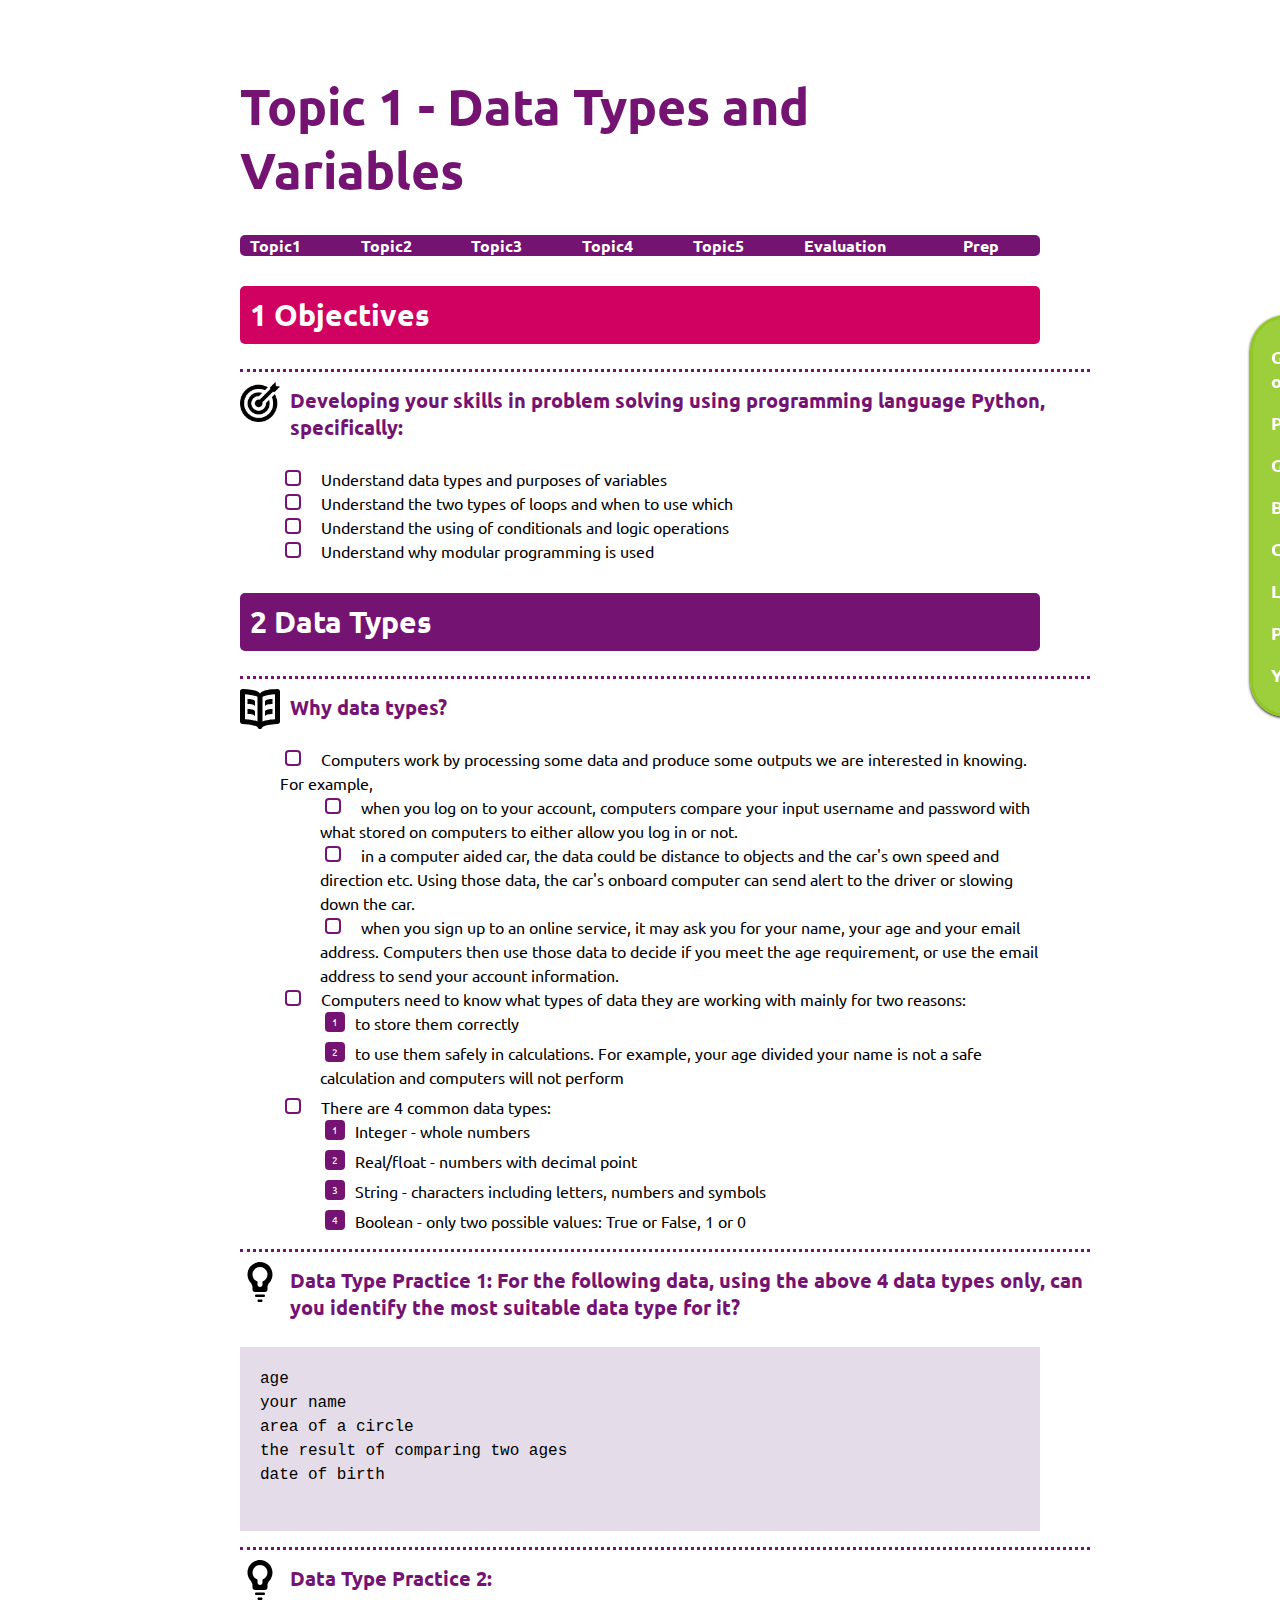
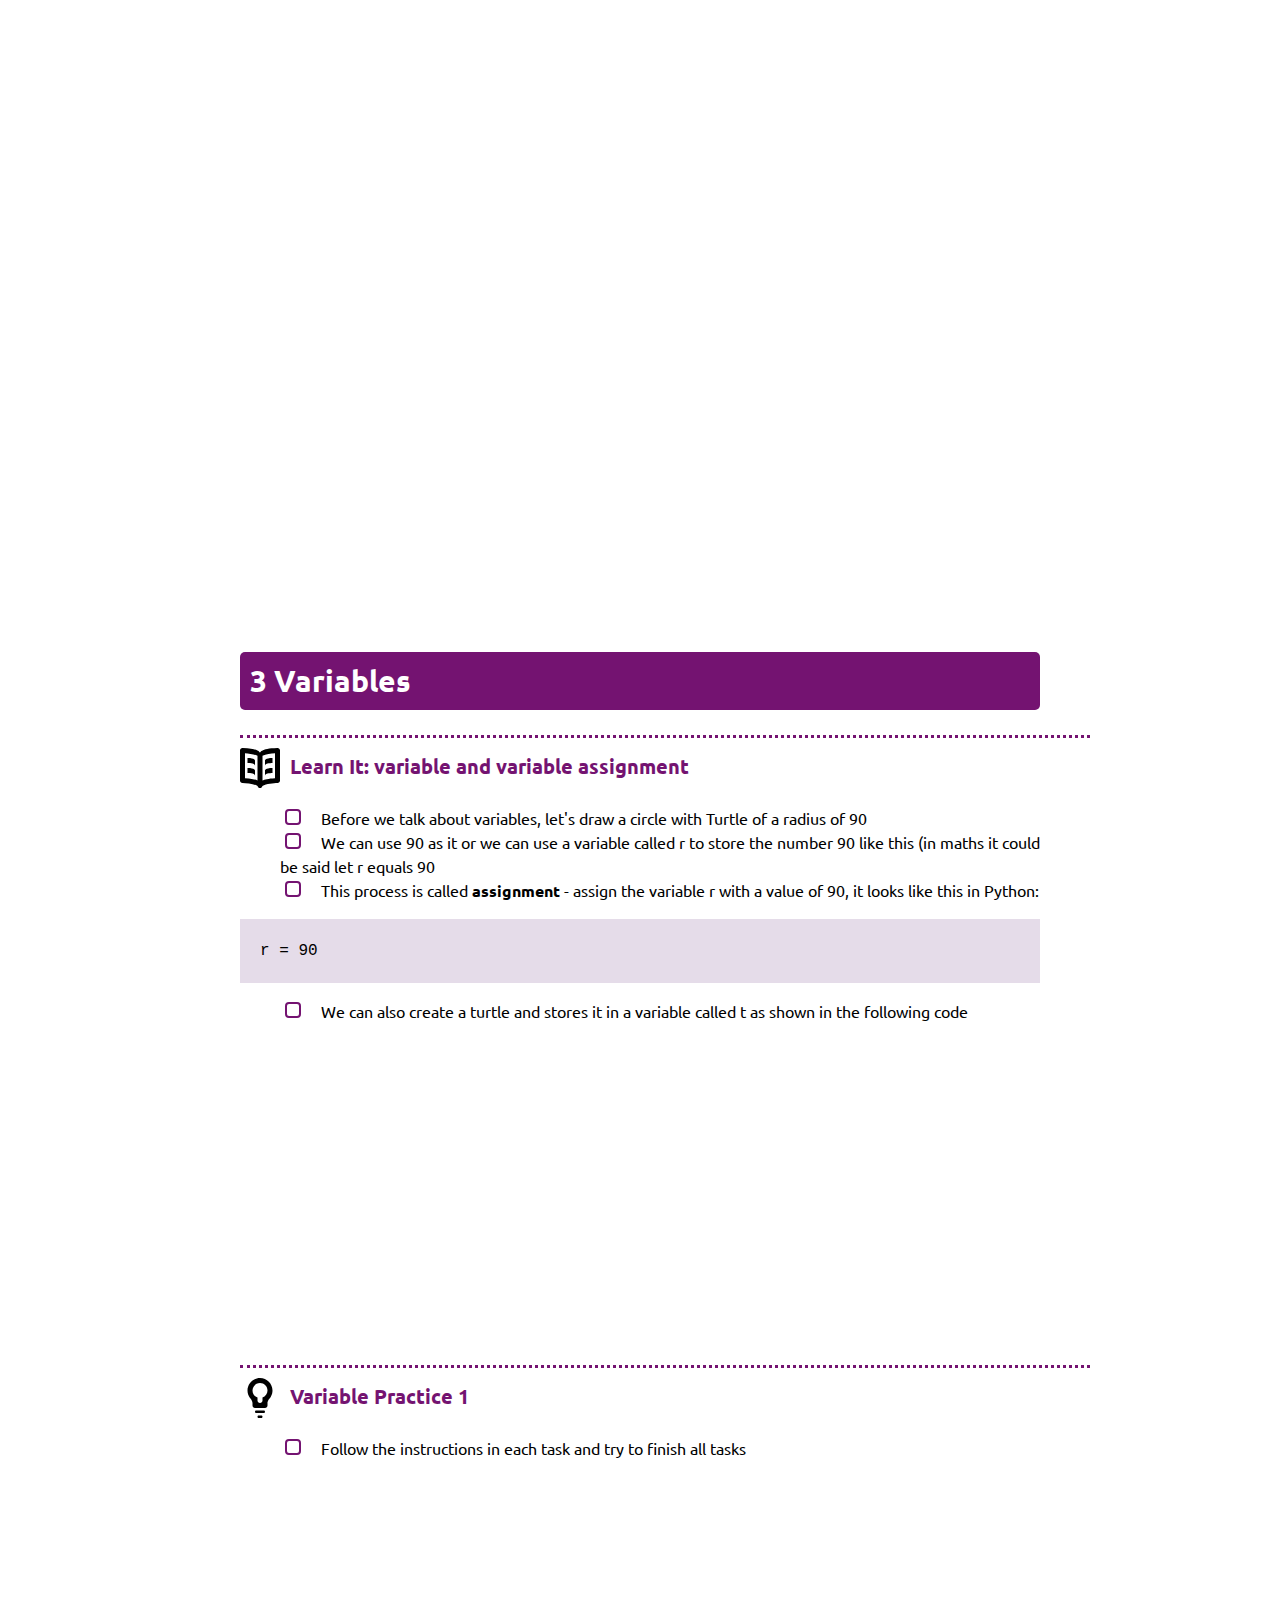
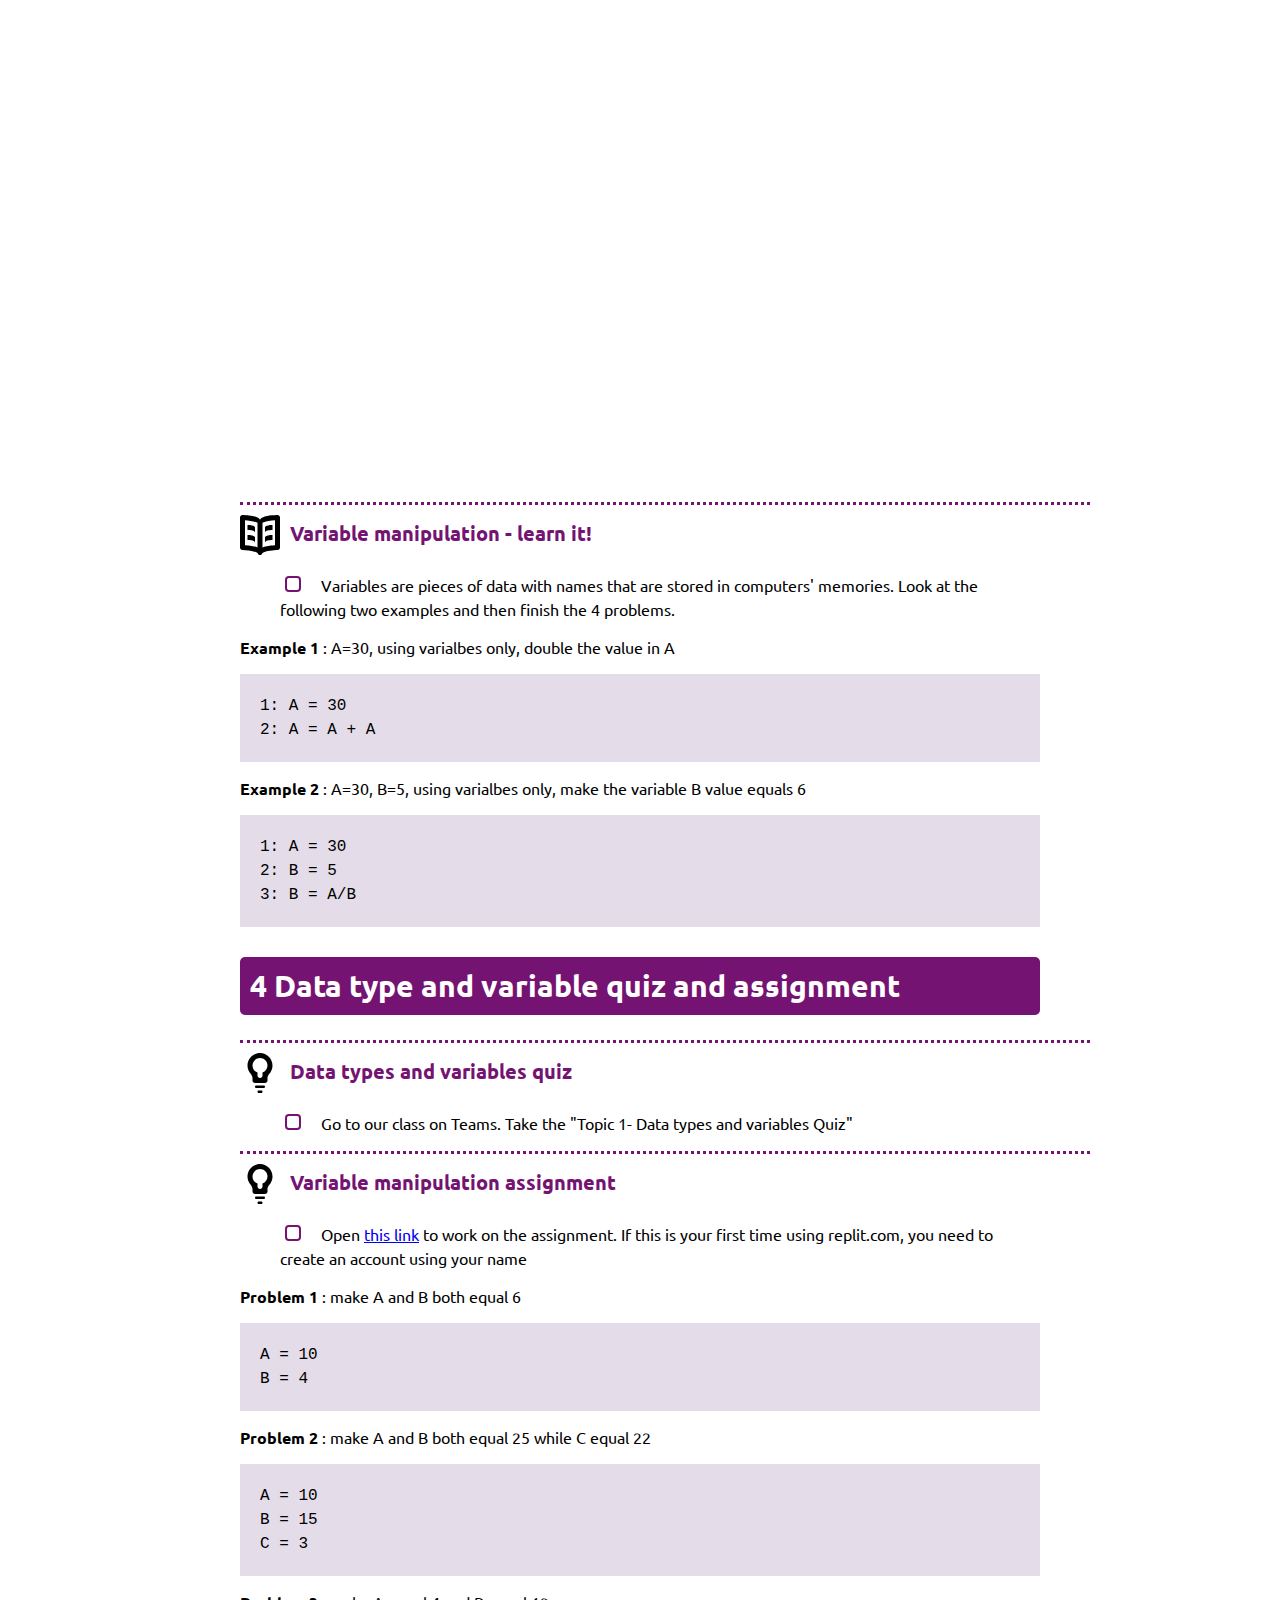
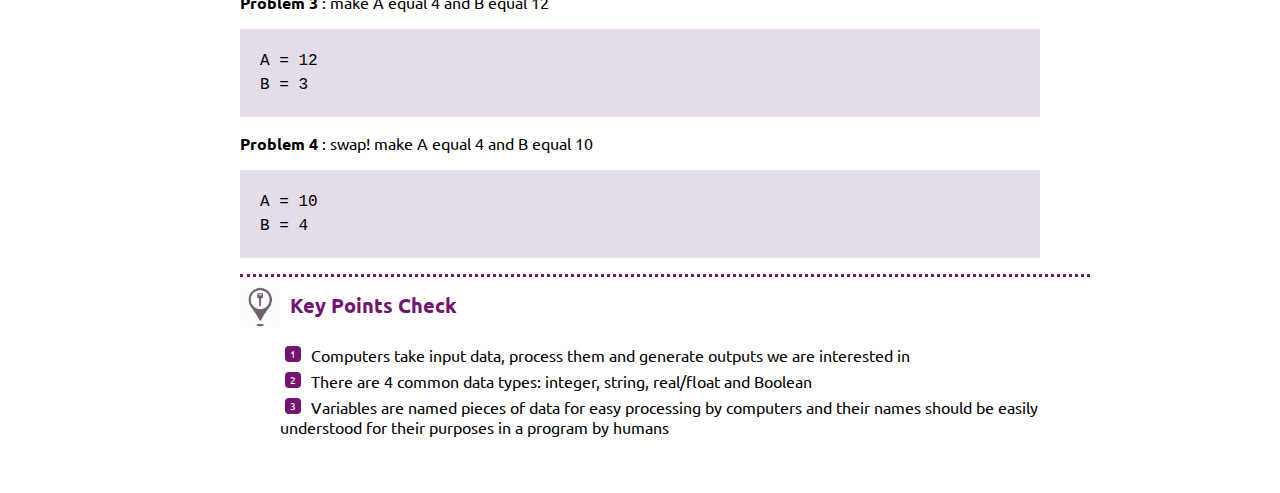
==== commit f0f3ca97: "impr L1" ====
--- a/pages/1_Lesson.html
+++ b/pages/1_Lesson.html
@@ -66,13 +66,13 @@
 <p onclick="underlayon('hsla(300,100%,25%,0.3)')">Purple</p>
 <p onclick="underlayon('hsla(60,100%,50%,0.3)')">Yellow</p>
 </div>
-<div id="outline-container-orgb9fd566" class="outline-2 objectives">
-<h2 id="orgb9fd566"><span class="section-number-2">1</span> Objectives</h2>
+<div id="outline-container-orgdae587a" class="outline-2 objectives">
+<h2 id="orgdae587a"><span class="section-number-2">1</span> Objectives</h2>
 <div class="outline-text-2" id="text-1">
 </div>
-<div id="outline-container-org35042bb" class="outline-3 learn">
-<h3 id="org35042bb">Developing your skills in problem solving using programming language Python, specifically:</h3>
-<div class="outline-text-3" id="text-org35042bb">
+<div id="outline-container-org8bef7ce" class="outline-3 learn">
+<h3 id="org8bef7ce">Developing your skills in problem solving using programming language Python, specifically:</h3>
+<div class="outline-text-3" id="text-org8bef7ce">
 <ul class="org-ul">
 <li>Understand data types and purposes of variables</li>
 <li>Understand the two types of loops and when to use which</li>
@@ -82,14 +82,14 @@
 </div>
 </div>
 </div>
-<div id="outline-container-orgdf0fa8a" class="outline-2 activity">
-<h2 id="orgdf0fa8a"><span class="section-number-2">2</span> Data Types</h2>
+<div id="outline-container-org227723b" class="outline-2 activity">
+<h2 id="org227723b"><span class="section-number-2">2</span> Data Types</h2>
 <div class="outline-text-2" id="text-2">
 </div>
 
-<div id="outline-container-org9f8e56d" class="outline-3 learn">
-<h3 id="org9f8e56d">Why data types?</h3>
-<div class="outline-text-3" id="text-org9f8e56d">
+<div id="outline-container-orga69c5e9" class="outline-3 learn">
+<h3 id="orga69c5e9">Why data types?</h3>
+<div class="outline-text-3" id="text-orga69c5e9">
 <ul class="org-ul">
 <li>Computers work by processing some data and produce some outputs we are interested in knowing.  For example,
 <ul class="org-ul">
@@ -114,9 +114,9 @@
 </div>
 </div>
 
-<div id="outline-container-orgeb4d96b" class="outline-3 try">
-<h3 id="orgeb4d96b">Data Type Practice 1: For the following data, using the above 4 data types only, can you identify the most suitable data type for it?</h3>
-<div class="outline-text-3" id="text-orgeb4d96b">
+<div id="outline-container-orge81963c" class="outline-3 try">
+<h3 id="orge81963c">Data Type Practice 1: For the following data, using the above 4 data types only, can you identify the most suitable data type for it?</h3>
+<div class="outline-text-3" id="text-orge81963c">
 <pre class="example">
 age
 your name
@@ -128,9 +128,9 @@
 </div>
 </div>
 
-<div id="outline-container-org7893ab9" class="outline-3 try">
-<h3 id="org7893ab9">Data Type Practice 2:</h3>
-<div class="outline-text-3" id="text-org7893ab9">
+<div id="outline-container-orgf05c25c" class="outline-3 try">
+<h3 id="orgf05c25c">Data Type Practice 2:</h3>
+<div class="outline-text-3" id="text-orgf05c25c">
 <iframe src="https://trinket.io/embed/python/400c76a603" width="100%" height="600" frameborder="0" marginwidth="0" marginheight="0" allowfullscreen></iframe>
 </div>
 </div>
@@ -138,36 +138,47 @@
 
 
 
-<div id="outline-container-org37ed963" class="outline-2 activity">
-<h2 id="org37ed963"><span class="section-number-2">3</span> Variables</h2>
+<div id="outline-container-orge282d0e" class="outline-2 activity">
+<h2 id="orge282d0e"><span class="section-number-2">3</span> Variables</h2>
 <div class="outline-text-2" id="text-3">
 </div>
-<div id="outline-container-org77f789b" class="outline-3 learn">
-<h3 id="org77f789b">Learn It</h3>
-<div class="outline-text-3" id="text-org77f789b">
+<div id="outline-container-org926bf33" class="outline-3 learn">
+<h3 id="org926bf33">Learn It: variable and variable assignment</h3>
+<div class="outline-text-3" id="text-org926bf33">
 <ul class="org-ul">
 <li>Before we talk about variables, let's draw a circle with Turtle of a radius of 90</li>
+<li>We can use 90 as it or we can use a variable called r to store the number 90 like this (in maths it could be said let r equals 90</li>
+<li>This process is called <b>assignment</b> - assign the variable r with a value of 90, it looks like this in Python:</li>
+</ul>
+<div class="org-src-container">
+<pre class="src src-Python">
+r = 90
+</pre>
+</div>
+<ul class="org-ul">
 <li><p>
-We can use 90 as it or we can use a variable called r to store the number 90 like this (in maths it could be said let r equals 90)
-</p>
-
-<p>
-r = 90
-</p>
+We can also create a turtle and stores it in a variable called t as shown in the following code
+</p>
+
 <iframe src="https://trinket.io/embed/python/a9339697e4" width="100%" height="300" frameborder="0" marginwidth="0" marginheight="0" allowfullscreen></iframe></li>
 </ul>
 </div>
 </div>
 
-<div id="outline-container-orgd84a5a2" class="outline-3 try">
-<h3 id="orgd84a5a2">Practice 1</h3>
-<div class="outline-text-3" id="text-orgd84a5a2">
-<iframe src="https://trinket.io/embed/python/0043de449f" width="100%" height="600" frameborder="0" marginwidth="0" marginheight="0" allowfullscreen></iframe>
-</div>
-</div>
-<div id="outline-container-org1d11715" class="outline-3 learn">
-<h3 id="org1d11715">Practice 2 - learn it!</h3>
-<div class="outline-text-3" id="text-org1d11715">
+<div id="outline-container-org637e61b" class="outline-3 try">
+<h3 id="org637e61b">Variable Practice 1</h3>
+<div class="outline-text-3" id="text-org637e61b">
+<ul class="org-ul">
+<li><p>
+Follow the instructions in each task and try to finish all tasks
+</p>
+<iframe src="https://trinket.io/embed/python/0043de449f" width="100%" height="600" frameborder="0" marginwidth="0" marginheight="0" allowfullscreen></iframe></li>
+</ul>
+</div>
+</div>
+<div id="outline-container-org37ffbd5" class="outline-3 learn">
+<h3 id="org37ffbd5">Variable manipulation - learn it!</h3>
+<div class="outline-text-3" id="text-org37ffbd5">
 <ul class="org-ul">
 <li>Variables are pieces of data with names that are stored in computers' memories. Look at the following two examples and then finish the 4 problems.</li>
 </ul>
@@ -191,13 +202,28 @@
 </div>
 </div>
 </div>
-
-<div id="outline-container-org5d7d7a6" class="outline-3 try">
-<h3 id="org5d7d7a6">Practice 2 - your turn!</h3>
-<div class="outline-text-3" id="text-org5d7d7a6">
-<ul class="org-ul">
-<li><p>
-Open IDLE on your PC. In the shell, work on the following tasks. 
+</div>
+
+<div id="outline-container-org0815597" class="outline-2 activity">
+<h2 id="org0815597"><span class="section-number-2">4</span> Data type and variable quiz and assignment</h2>
+<div class="outline-text-2" id="text-4">
+</div>
+
+<div id="outline-container-org971be43" class="outline-3 try">
+<h3 id="org971be43">Data types and variables quiz</h3>
+<div class="outline-text-3" id="text-org971be43">
+<ul class="org-ul">
+<li>Go to our class on Teams. Take the "Topic 1- Data types and variables Quiz"</li>
+</ul>
+</div>
+</div>
+<div id="outline-container-orga517630" class="outline-3 try">
+<h3 id="orga517630">Variable manipulation assignment</h3>
+<div class="outline-text-3" id="text-orga517630">
+<ul class="org-ul">
+<li>Open <a href="https://replit.com/team/2021Year9CS/Topic-1VariableManipulation">this link</a> to work on the assignment. If this is your first time using replit.com, you need to create an account using your name</li>
+</ul>
+<p>
 <b>Problem 1</b> : make A and B both equal 6
 </p>
 <div class="org-src-container">
@@ -232,14 +258,13 @@
 <pre class="src src-python">A = 10
 B = 4
 </pre>
-</div></li>
-</ul>
-</div>
-</div>
-
-<div id="outline-container-org5e9bdbe" class="outline-3 key">
-<h3 id="org5e9bdbe">Key Points Check</h3>
-<div class="outline-text-3" id="text-org5e9bdbe">
+</div>
+</div>
+</div>
+
+<div id="outline-container-org36a7145" class="outline-3 key">
+<h3 id="org36a7145">Key Points Check</h3>
+<div class="outline-text-3" id="text-org36a7145">
 <ol class="org-ol">
 <li>Computers take input data, process them and generate outputs we are interested in</li>
 <li>There are 4 common data types: integer, string, real/float and Boolean</li>
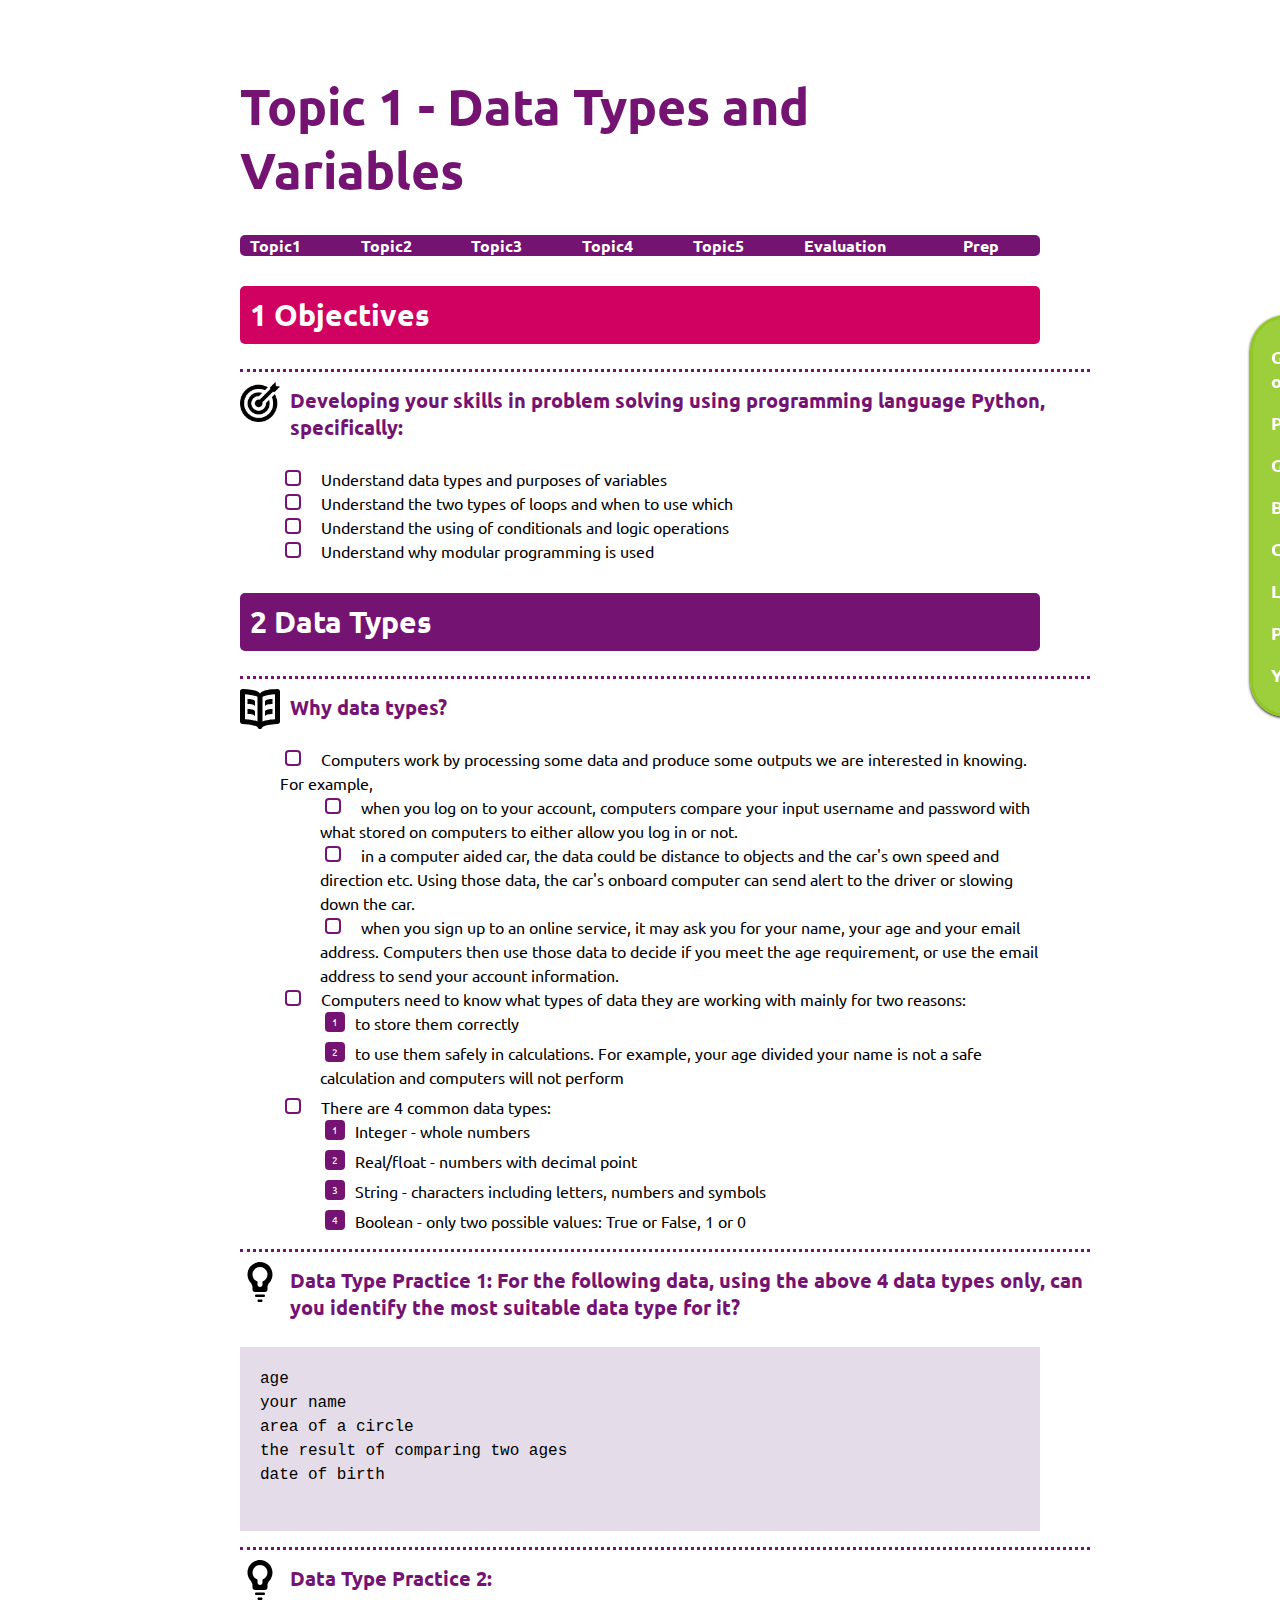
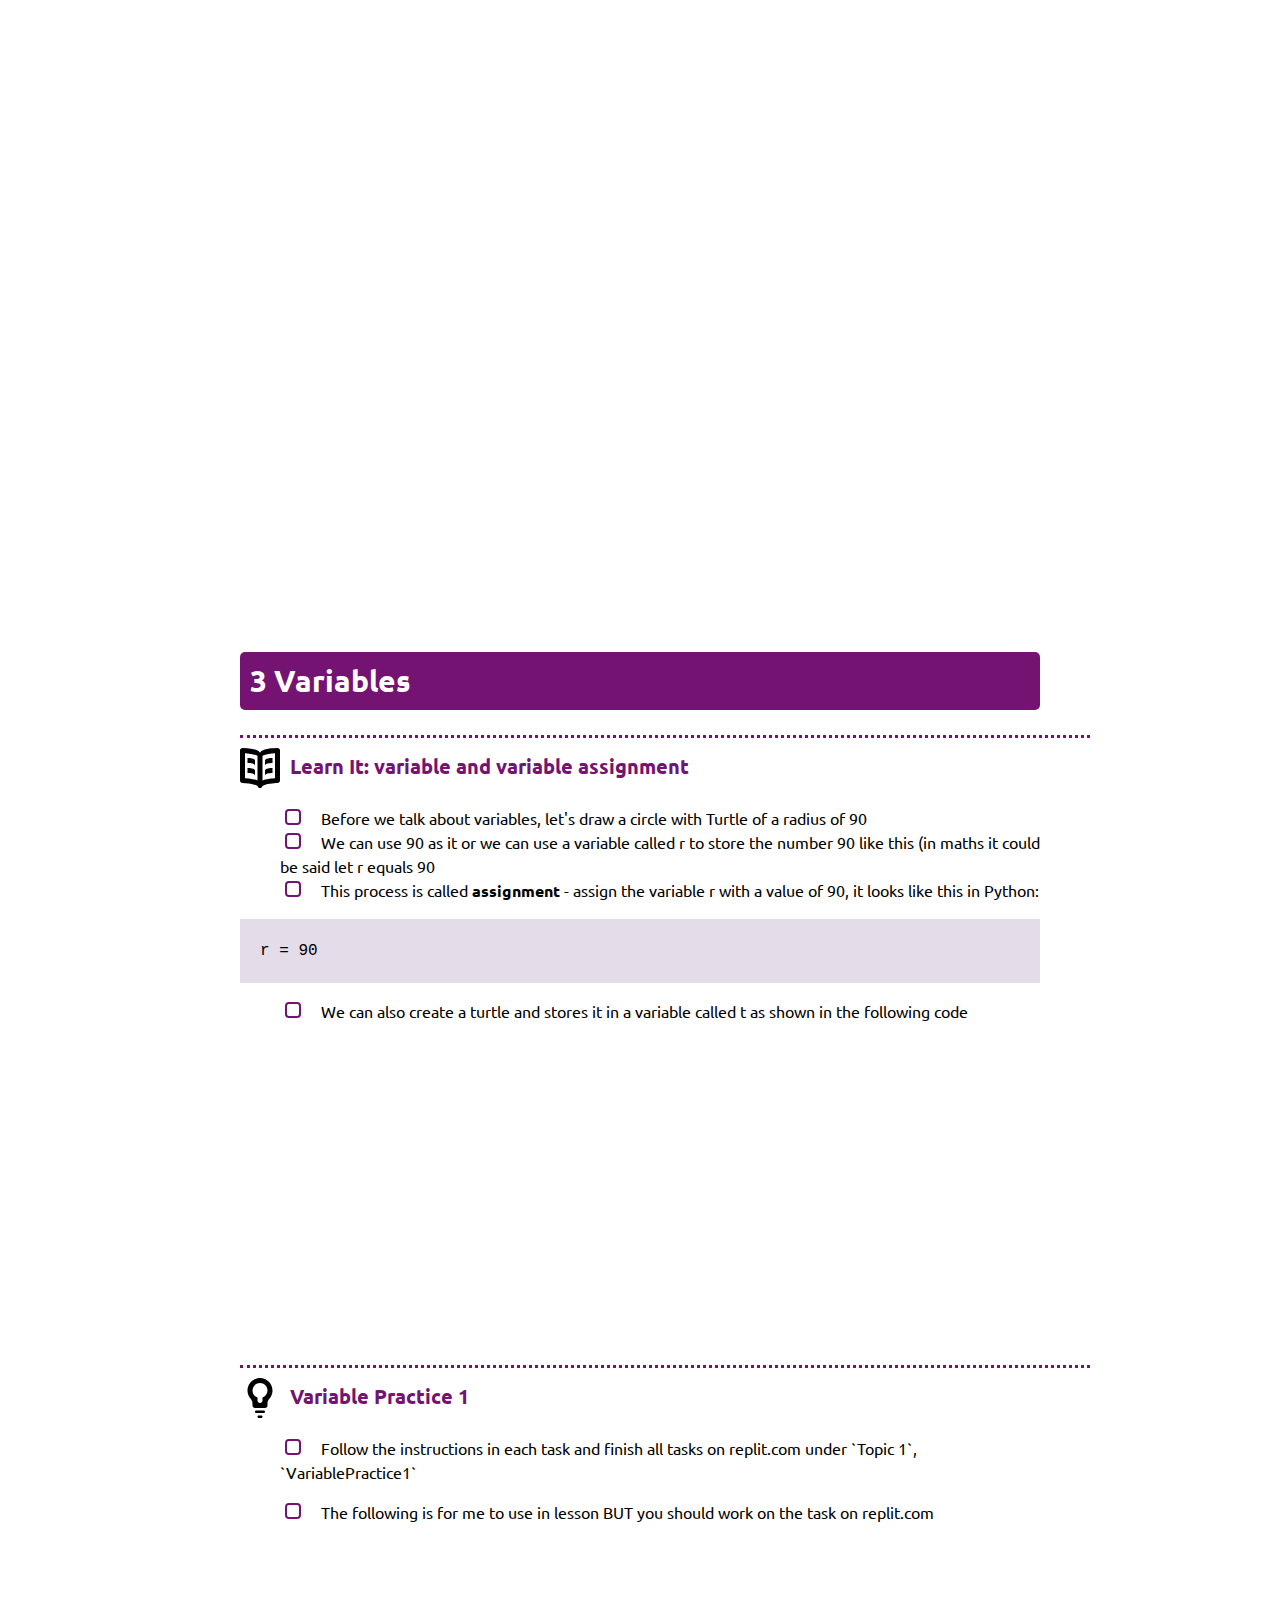
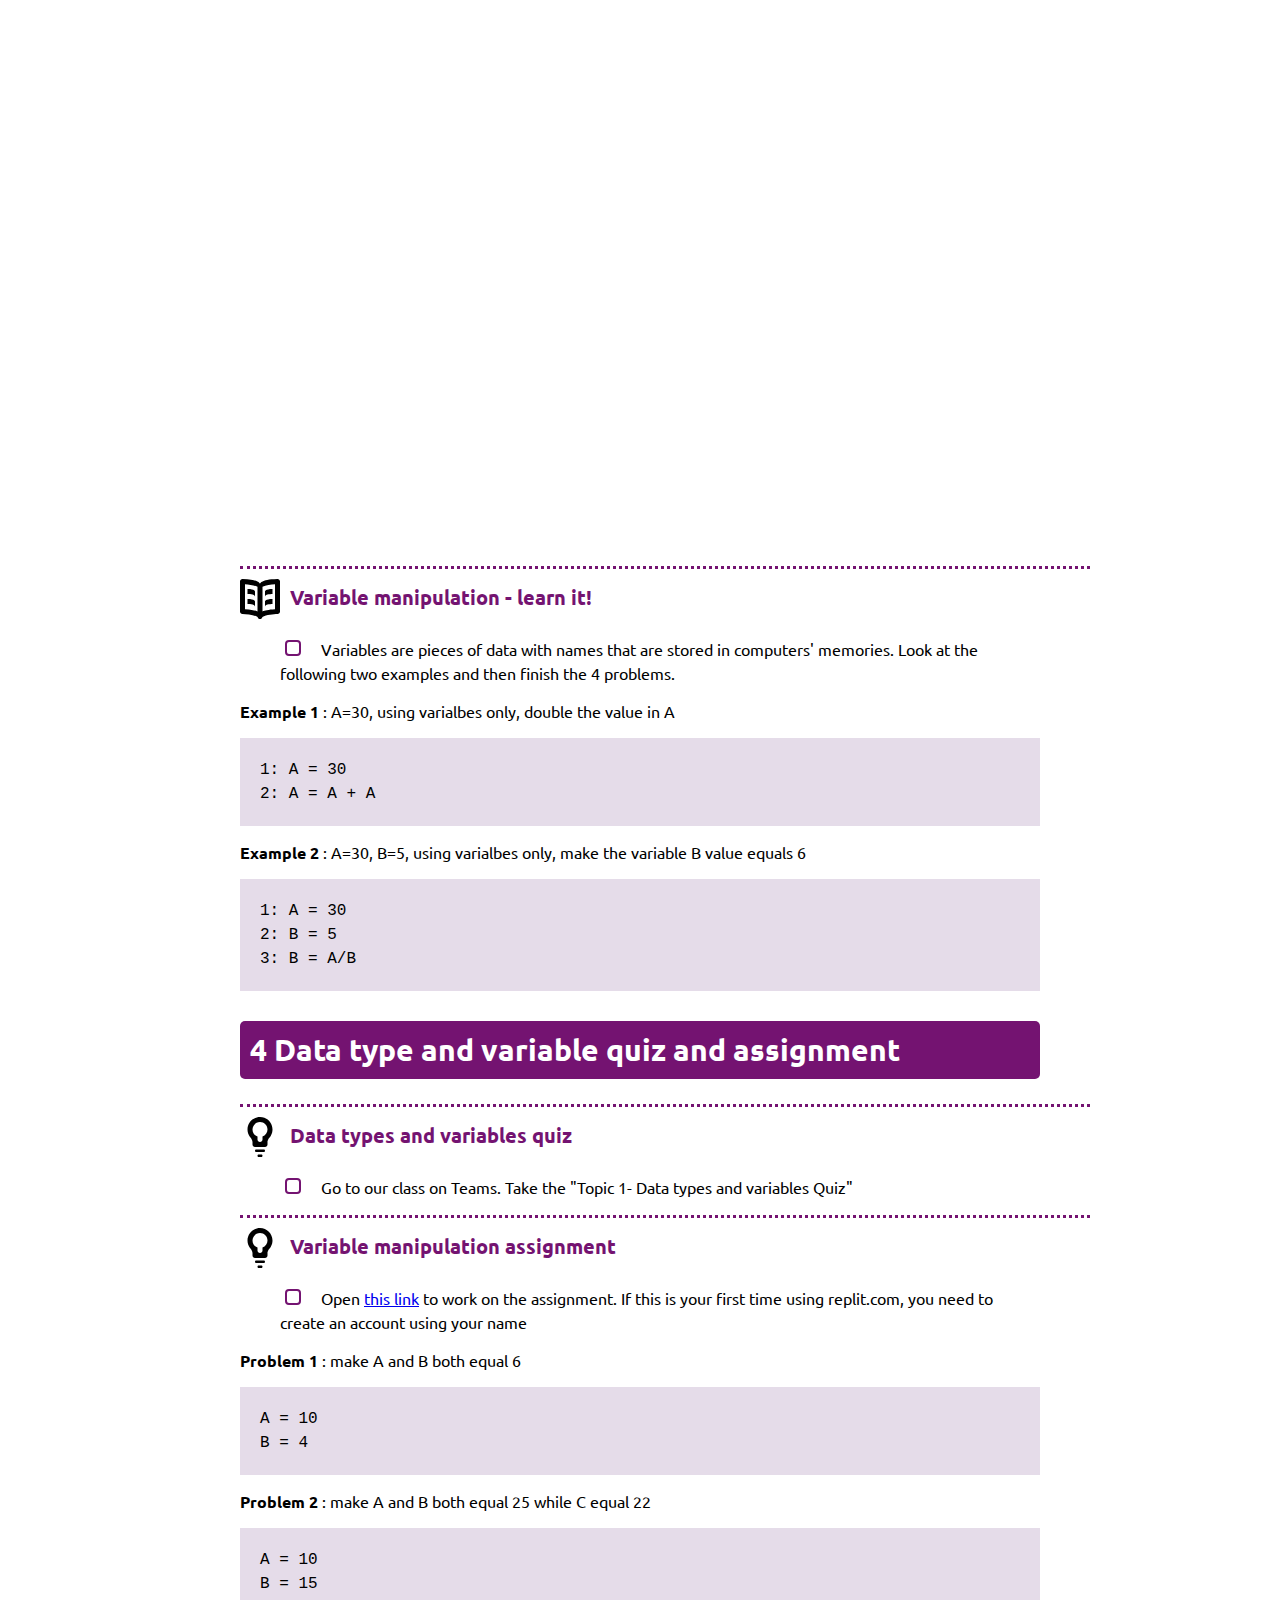
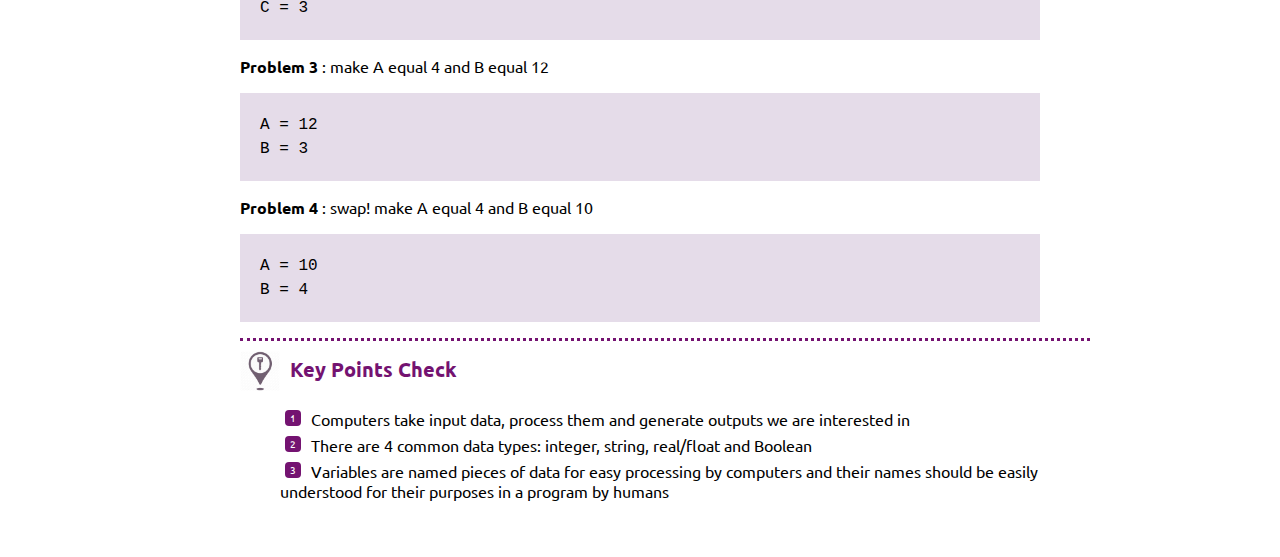
==== commit 096491b5: "lesson 1 updated" ====
--- a/pages/1_Lesson.html
+++ b/pages/1_Lesson.html
@@ -66,13 +66,13 @@
 <p onclick="underlayon('hsla(300,100%,25%,0.3)')">Purple</p>
 <p onclick="underlayon('hsla(60,100%,50%,0.3)')">Yellow</p>
 </div>
-<div id="outline-container-orgdae587a" class="outline-2 objectives">
-<h2 id="orgdae587a"><span class="section-number-2">1</span> Objectives</h2>
+<div id="outline-container-org57a7a3a" class="outline-2 objectives">
+<h2 id="org57a7a3a"><span class="section-number-2">1</span> Objectives</h2>
 <div class="outline-text-2" id="text-1">
 </div>
-<div id="outline-container-org8bef7ce" class="outline-3 learn">
-<h3 id="org8bef7ce">Developing your skills in problem solving using programming language Python, specifically:</h3>
-<div class="outline-text-3" id="text-org8bef7ce">
+<div id="outline-container-org53fd314" class="outline-3 learn">
+<h3 id="org53fd314">Developing your skills in problem solving using programming language Python, specifically:</h3>
+<div class="outline-text-3" id="text-org53fd314">
 <ul class="org-ul">
 <li>Understand data types and purposes of variables</li>
 <li>Understand the two types of loops and when to use which</li>
@@ -82,14 +82,14 @@
 </div>
 </div>
 </div>
-<div id="outline-container-org227723b" class="outline-2 activity">
-<h2 id="org227723b"><span class="section-number-2">2</span> Data Types</h2>
+<div id="outline-container-org717a4cc" class="outline-2 activity">
+<h2 id="org717a4cc"><span class="section-number-2">2</span> Data Types</h2>
 <div class="outline-text-2" id="text-2">
 </div>
 
-<div id="outline-container-orga69c5e9" class="outline-3 learn">
-<h3 id="orga69c5e9">Why data types?</h3>
-<div class="outline-text-3" id="text-orga69c5e9">
+<div id="outline-container-orgf1973dc" class="outline-3 learn">
+<h3 id="orgf1973dc">Why data types?</h3>
+<div class="outline-text-3" id="text-orgf1973dc">
 <ul class="org-ul">
 <li>Computers work by processing some data and produce some outputs we are interested in knowing.  For example,
 <ul class="org-ul">
@@ -114,9 +114,9 @@
 </div>
 </div>
 
-<div id="outline-container-orge81963c" class="outline-3 try">
-<h3 id="orge81963c">Data Type Practice 1: For the following data, using the above 4 data types only, can you identify the most suitable data type for it?</h3>
-<div class="outline-text-3" id="text-orge81963c">
+<div id="outline-container-org0a401c4" class="outline-3 try">
+<h3 id="org0a401c4">Data Type Practice 1: For the following data, using the above 4 data types only, can you identify the most suitable data type for it?</h3>
+<div class="outline-text-3" id="text-org0a401c4">
 <pre class="example">
 age
 your name
@@ -128,9 +128,9 @@
 </div>
 </div>
 
-<div id="outline-container-orgf05c25c" class="outline-3 try">
-<h3 id="orgf05c25c">Data Type Practice 2:</h3>
-<div class="outline-text-3" id="text-orgf05c25c">
+<div id="outline-container-org086bb88" class="outline-3 try">
+<h3 id="org086bb88">Data Type Practice 2:</h3>
+<div class="outline-text-3" id="text-org086bb88">
 <iframe src="https://trinket.io/embed/python/400c76a603" width="100%" height="600" frameborder="0" marginwidth="0" marginheight="0" allowfullscreen></iframe>
 </div>
 </div>
@@ -138,13 +138,13 @@
 
 
 
-<div id="outline-container-orge282d0e" class="outline-2 activity">
-<h2 id="orge282d0e"><span class="section-number-2">3</span> Variables</h2>
+<div id="outline-container-orgbe76c28" class="outline-2 activity">
+<h2 id="orgbe76c28"><span class="section-number-2">3</span> Variables</h2>
 <div class="outline-text-2" id="text-3">
 </div>
-<div id="outline-container-org926bf33" class="outline-3 learn">
-<h3 id="org926bf33">Learn It: variable and variable assignment</h3>
-<div class="outline-text-3" id="text-org926bf33">
+<div id="outline-container-org8513bae" class="outline-3 learn">
+<h3 id="org8513bae">Learn It: variable and variable assignment</h3>
+<div class="outline-text-3" id="text-org8513bae">
 <ul class="org-ul">
 <li>Before we talk about variables, let's draw a circle with Turtle of a radius of 90</li>
 <li>We can use 90 as it or we can use a variable called r to store the number 90 like this (in maths it could be said let r equals 90</li>
@@ -165,20 +165,21 @@
 </div>
 </div>
 
-<div id="outline-container-org637e61b" class="outline-3 try">
-<h3 id="org637e61b">Variable Practice 1</h3>
-<div class="outline-text-3" id="text-org637e61b">
-<ul class="org-ul">
+<div id="outline-container-org4793f99" class="outline-3 try">
+<h3 id="org4793f99">Variable Practice 1</h3>
+<div class="outline-text-3" id="text-org4793f99">
+<ul class="org-ul">
+<li>Follow the instructions in each task and finish all tasks on replit.com under `Topic 1`, `VariablePractice1`</li>
 <li><p>
-Follow the instructions in each task and try to finish all tasks
+The following is for me to use in lesson BUT you should work on the task on replit.com
 </p>
 <iframe src="https://trinket.io/embed/python/0043de449f" width="100%" height="600" frameborder="0" marginwidth="0" marginheight="0" allowfullscreen></iframe></li>
 </ul>
 </div>
 </div>
-<div id="outline-container-org37ffbd5" class="outline-3 learn">
-<h3 id="org37ffbd5">Variable manipulation - learn it!</h3>
-<div class="outline-text-3" id="text-org37ffbd5">
+<div id="outline-container-org2f2e044" class="outline-3 learn">
+<h3 id="org2f2e044">Variable manipulation - learn it!</h3>
+<div class="outline-text-3" id="text-org2f2e044">
 <ul class="org-ul">
 <li>Variables are pieces of data with names that are stored in computers' memories. Look at the following two examples and then finish the 4 problems.</li>
 </ul>
@@ -204,22 +205,22 @@
 </div>
 </div>
 
-<div id="outline-container-org0815597" class="outline-2 activity">
-<h2 id="org0815597"><span class="section-number-2">4</span> Data type and variable quiz and assignment</h2>
+<div id="outline-container-org9d04cc0" class="outline-2 activity">
+<h2 id="org9d04cc0"><span class="section-number-2">4</span> Data type and variable quiz and assignment</h2>
 <div class="outline-text-2" id="text-4">
 </div>
 
-<div id="outline-container-org971be43" class="outline-3 try">
-<h3 id="org971be43">Data types and variables quiz</h3>
-<div class="outline-text-3" id="text-org971be43">
+<div id="outline-container-org398e4a8" class="outline-3 try">
+<h3 id="org398e4a8">Data types and variables quiz</h3>
+<div class="outline-text-3" id="text-org398e4a8">
 <ul class="org-ul">
 <li>Go to our class on Teams. Take the "Topic 1- Data types and variables Quiz"</li>
 </ul>
 </div>
 </div>
-<div id="outline-container-orga517630" class="outline-3 try">
-<h3 id="orga517630">Variable manipulation assignment</h3>
-<div class="outline-text-3" id="text-orga517630">
+<div id="outline-container-org10e1557" class="outline-3 try">
+<h3 id="org10e1557">Variable manipulation assignment</h3>
+<div class="outline-text-3" id="text-org10e1557">
 <ul class="org-ul">
 <li>Open <a href="https://replit.com/team/2021Year9CS/Topic-1VariableManipulation">this link</a> to work on the assignment. If this is your first time using replit.com, you need to create an account using your name</li>
 </ul>
@@ -262,9 +263,9 @@
 </div>
 </div>
 
-<div id="outline-container-org36a7145" class="outline-3 key">
-<h3 id="org36a7145">Key Points Check</h3>
-<div class="outline-text-3" id="text-org36a7145">
+<div id="outline-container-orgcee7e64" class="outline-3 key">
+<h3 id="orgcee7e64">Key Points Check</h3>
+<div class="outline-text-3" id="text-orgcee7e64">
 <ol class="org-ol">
 <li>Computers take input data, process them and generate outputs we are interested in</li>
 <li>There are 4 common data types: integer, string, real/float and Boolean</li>
